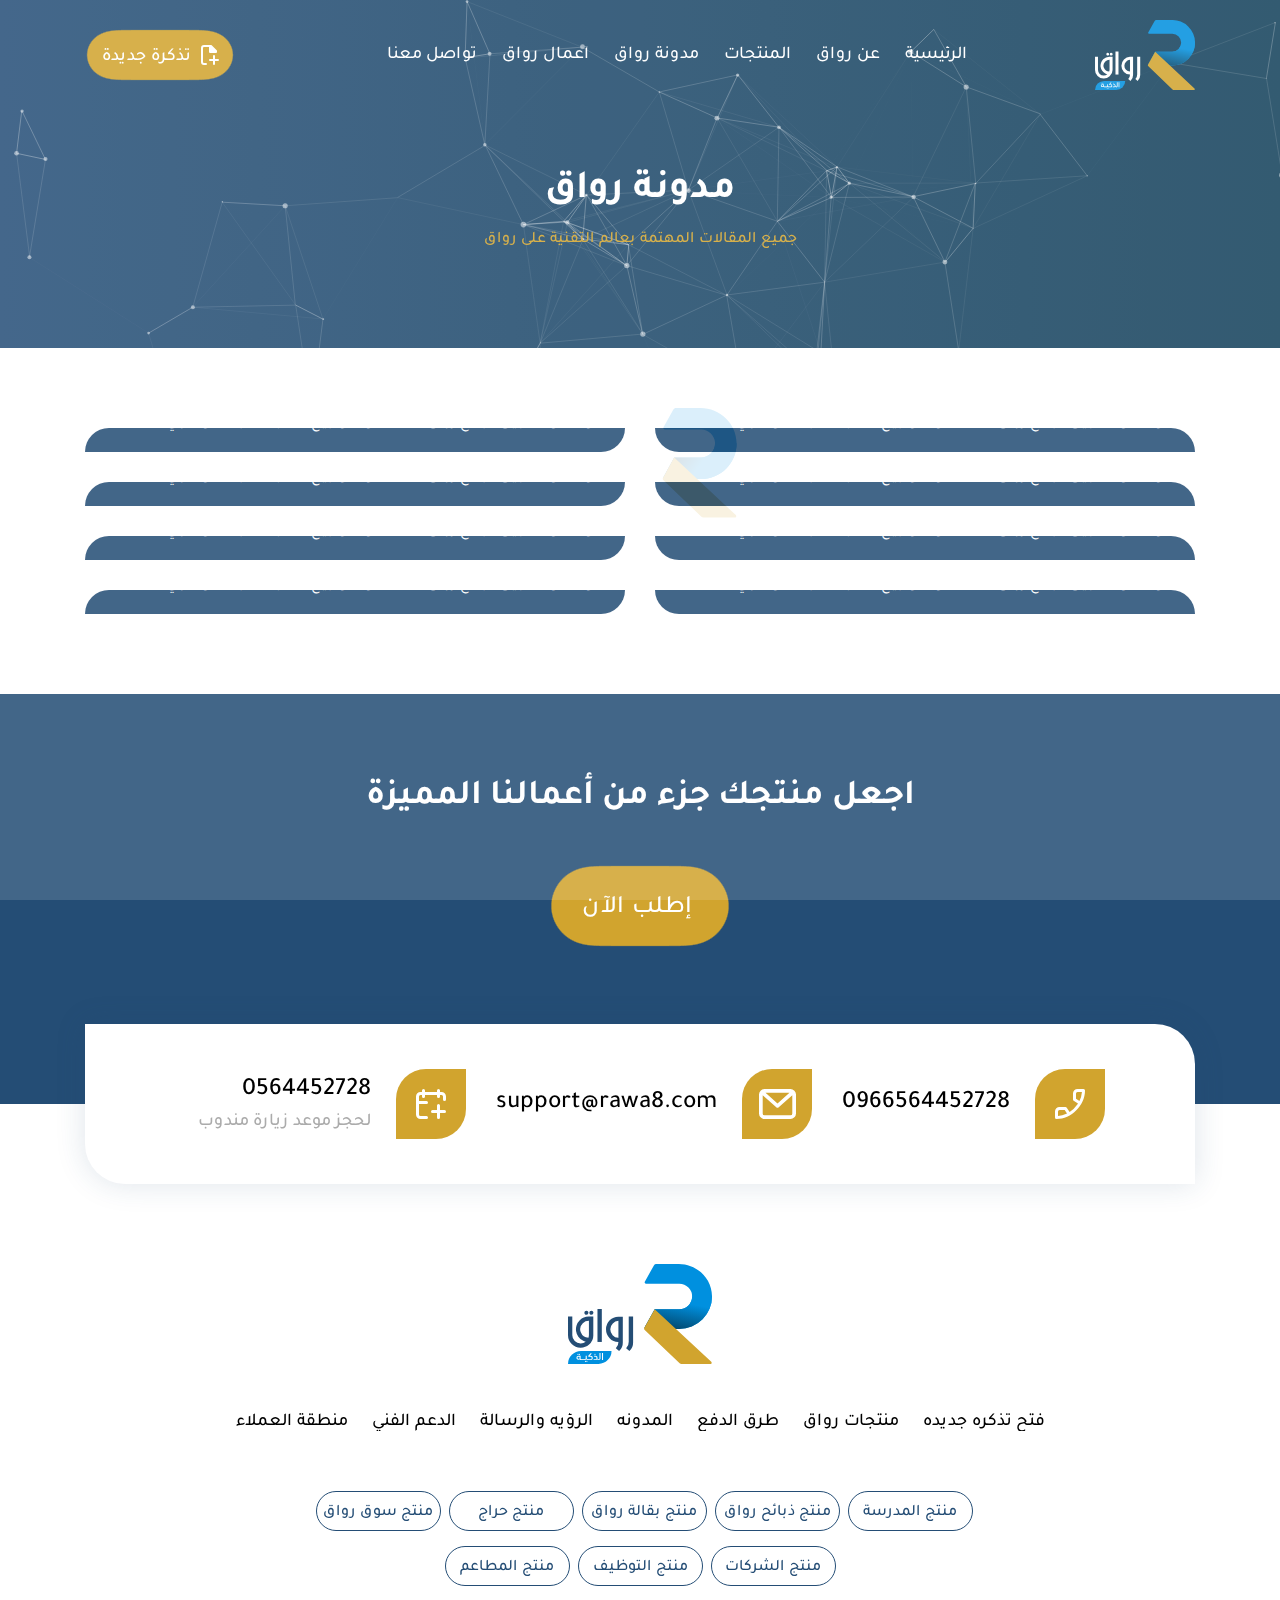
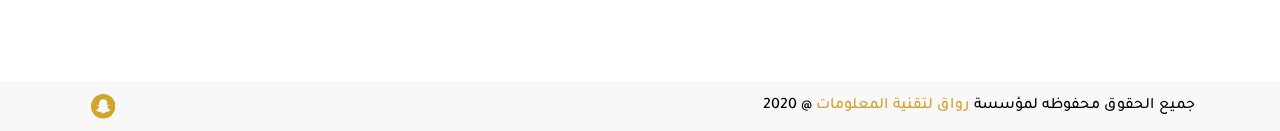
==== blog.html @ bf3056fe "Edit" ====
<!DOCTYPE html>
<html lang="en" dir="rtl">
  <head>
    <meta charset="UTF-8"/>
    <meta name="viewport" content="width=device-width, initial-scale=1.0"/>
    <meta http-equiv="X-UA-Compatible" content="ie=edge"/>
    <title>رواق لتقنية المعلومات</title>
    <link rel="icon" type="image/png" href="images/fav.png"/>
    <link rel="stylesheet" href="css/bootstrap4.min.css"/>
    <link rel="stylesheet" href="css/swiper.min.css"/>
    <link rel="stylesheet" href="css/aos.css"/>
    <link rel="stylesheet" href="css/fancybox.min.css"/>
    <link rel="stylesheet" href="css/blog.css"/>
  </head>
  <body>
    <!-- Contact-->
    <div class="contact-popup">
      <div class="area">
        <ul class="circles">
          <li></li>
          <li></li>
          <li></li>
          <li></li>
          <li></li>
          <li></li>
          <li></li>
          <li></li>
          <li></li>
          <li></li>
        </ul>
      </div>
      <div class="container">
        <div class="head">
          <h1>تواصل معنا<img class="close1" src="images/close.svg" alt=""/></h1>
          <p>لديك استفسار ؟ لا تتردد بمراسلتنا الأن للإجابة على كل إستفساراتك</p>
        </div>
        <div class="row">
          <div class="col-lg-6">
            <div class="img"><img class="img-fluid" src="images/contact-person.png" alt=""/></div>
          </div>
          <div class="col-lg-6">
            <form>
              <div class="field">
                <input type="text" placeholder="اسمك الكريم"/><img src="images/formico1.svg" alt=""/>
              </div>
              <div class="field">
                <input type="text" placeholder="البريد الإلكتروني"/><img src="images/formico2.svg" alt=""/>
              </div>
              <div class="field">
                <textarea placeholder="نص الرسالة"></textarea><img src="images/formico3.svg" alt=""/>
              </div>
              <button>ارسال</button>
            </form>
          </div>
          <div class="col-12">
            <!-- Footer Top-->
            <div class="contact-Min">
              <div class="container">
                <div class="content">
                  <div class="cont">
                    <div class="icon"><img class="svg" src="images/contact1.svg" alt=""/></div><a href="#!">0966564452728</a>
                  </div>
                  <div class="cont">
                    <div class="icon"><img class="svg" src="images/contact2.svg" alt=""/></div><a href="#!">support@rawa8.com</a>
                  </div>
                  <div class="cont">
                    <div class="icon"><img class="svg" src="images/contact3.svg" alt=""/></div><a href="#!"><span>0564452728</span><span>لحجز موعد زيارة مندوب</span></a>
                  </div>
                </div>
              </div>
            </div>
            <!-- Footer Top-->
          </div>
        </div>
      </div>
    </div>
    <!-- Contact-->
    <!-- About Pop Up-->
    <div class="about-popup">
      <div class="area">
        <ul class="circles">
          <li></li>
          <li></li>
          <li></li>
          <li></li>
          <li></li>
          <li></li>
          <li></li>
          <li></li>
          <li></li>
          <li></li>
        </ul>
      </div>
      <div class="container">
        <div class="head">
          <h1>عن رواق<img class="close1" src="images/close.svg" alt=""/></h1>
          <p>إننا الخيار الأمثل بكل ما نمتلمه من خبرات وما نقدمه من خدمات</p>
        </div>
        <div class="row">
          <div class="col-lg-5">
            <div class="pic"><img class="svg" src="images/eye.svg" alt=""/>
              <h2>رؤيتنا</h2>
            </div>
          </div>
          <div class="col-lg-6">
            <h2>ابتكار نظم برمجية مجربة</h2>
            <p>نعيش في وسطٍ انقلبت فيه الأدوار والمعايير بصورةٍ لافتةٍ ومُزعِجةٍ في الكثير من الأحيان، فأصبحنا نرى مشاهد مفاجئةٍ ضمن الأسرة، كأن نجد سيطرةً غير منطقيةً من الطفل على أبويه، حيث تحوَّل الطفل من مخلوقٍ بريءٍ يتوجَّب عليه استكشاف العالم والتطوَّر والسعي ضمن كنف أبويه وتحت رعايتهما ومسؤوليتهما</p>
          </div>
          <div class="col-lg-6">
            <h2>إرضاء عملاؤنا الكرام</h2>
            <p>نعيش في وسطٍ انقلبت فيه الأدوار والمعايير بصورةٍ لافتةٍ ومُزعِجةٍ في الكثير من الأحيان، فأصبحنا نرى مشاهد مفاجئةٍ ضمن الأسرة، كأن نجد سيطرةً غير منطقيةً من الطفل على أبويه، حيث تحوَّل الطفل من مخلوقٍ بريءٍ يتوجَّب عليه استكشاف العالم والتطوَّر والسعي ضمن كنف أبويه وتحت رعايتهما ومسؤوليتهما</p>
          </div>
          <div class="col-lg-5 sm-top">
            <div class="pic"><img class="svg" src="images/like.svg" alt=""/>
              <h2>هدفنا</h2>
            </div>
          </div>
          <div class="col-lg-5">
            <div class="pic"><img src="images/logo-white.svg" alt=""/>
              <h2>رؤيتنا</h2>
            </div>
          </div>
          <div class="col-lg-6">
            <h2>رواق في سطور</h2>
            <p>نعيش في وسطٍ انقلبت فيه الأدوار والمعايير بصورةٍ لافتةٍ ومُزعِجةٍ في الكثير من الأحيان، فأصبحنا نرى مشاهد مفاجئةٍ ضمن الأسرة، كأن نجد سيطرةً غير منطقيةً من الطفل على أبويه، حيث تحوَّل الطفل من مخلوقٍ بريءٍ يتوجَّب عليه استكشاف العالم والتطوَّر والسعي ضمن كنف أبويه وتحت رعايتهما ومسؤوليتهما</p>
          </div>
        </div>
        <div class="numbers">
          <div class="row">
            <div class="col-lg-4"><span class="timer" data-from="0" data-to="20">20</span>
              <p>عميل وثقوا بنا</p>
            </div>
            <div class="col-lg-4"><span class="timer" data-from="0" data-to="250">250</span>
              <p>مشروع تم انجازه</p>
            </div>
            <div class="col-lg-4"><span class="timer" data-from="0" data-to="150">150</span>
              <p>منتج جاهز ومجرب</p>
            </div>
          </div>
        </div>
      </div>
    </div>
    <!-- About Pop Up-->
    <!-- Products-->
    <div class="products-popup">
      <div class="area">
        <ul class="circles">
          <li></li>
          <li></li>
          <li></li>
          <li></li>
          <li></li>
          <li></li>
          <li></li>
          <li></li>
          <li></li>
          <li></li>
        </ul>
      </div>
      <div class="container">
        <div class="head">
          <h1>المنتجات<img class="close1" src="images/close.svg" alt=""/>
            <div class="searchBox">
              <input class="searchInput" type="text" name="" placeholder="ابحث عن منتج..."/>
              <button class="searchButton"><img class="search-pop-triger" src="images/search.svg" alt=""/></button>
            </div>
          </h1>
          <p>لدى رواق باقة من أفضل التطبيقات الجاهزة والمجربة التي توفر عليك عناء بناء مشروعك من البداية</p>
        </div>
        <div class="top">
          <div class="right">
            <h2>هل تريد تنفيذ موقع أو تطبيق على كيفك ؟</h2>
            <p>تملك رواق أفضل الكوادر المهنية في مجال تصميم المواقع والتطبيقات مواكبين لكل التطويرات العالمية لإخراج منتججات تروق لكم</p>
          </div>
          <div class="left"><a href="#!">أطلب الأن</a></div>
        </div>
        <!--Start offers-->
        <section class="offers-section">
          <div class="row">
            <div class="col-lg-6">
              <div class="slidaya"><a class="offer-box" href="#">
                  <div class="icon-box"><img class="svg img-fluid" src="images/logo-mini.svg" alt=""/></div>
                  <h3>منتج ذبائح رواق</h3></a>
                <div class="pro-slide">
                  <div class="pic"><img class="img-fluid" src="images/pro-slide.jpg" alt=""/>
                    <div class="label"><img src="images/pdf.svg" alt=""/></div>
                  </div>
                  <h2>منتج ذبائح رواق</h2>
                  <p>مؤسسة رواق تقدم لك تطبيق ذبائح جاهز ومجرب من خلاله كصاحب محل للحوم او الذبائح تزود مبيعاتك</p>
                  <div class="actions"><a href="https://api.whatsapp.com/send?phone=+966564452728" target="_blank">أطلبه الأن</a><a href="product-details.html">تفاصيل</a></div>
                </div>
              </div>
              <div class="slidaya"><a class="offer-box" href="#">
                  <div class="icon-box"><img class="svg img-fluid" src="images/logo-mini.svg" alt=""/></div>
                  <h3>منتج حراج رواق المتقدم</h3></a>
                <div class="pro-slide">
                  <div class="pic"><img class="img-fluid" src="images/pro-slide.jpg" alt=""/>
                    <div class="label"><img src="images/pdf.svg" alt=""/></div>
                  </div>
                  <h2>منتج ذبائح رواق</h2>
                  <p>مؤسسة رواق تقدم لك تطبيق ذبائح جاهز ومجرب من خلاله كصاحب محل للحوم او الذبائح تزود مبيعاتك</p>
                  <div class="actions"><a href="https://api.whatsapp.com/send?phone=+966564452728" target="_blank">أطلبه الأن</a><a href="product-details.html">تفاصيل</a></div>
                </div>
              </div>
              <div class="slidaya"><a class="offer-box" href="#">
                  <div class="icon-box"><img class="svg img-fluid" src="images/logo-mini.svg" alt=""/></div>
                  <h3>منتج سوق رواق</h3></a>
                <div class="pro-slide">
                  <div class="pic"><img class="img-fluid" src="images/pro-slide.jpg" alt=""/>
                    <div class="label"><img src="images/pdf.svg" alt=""/></div>
                  </div>
                  <h2>منتج ذبائح رواق</h2>
                  <p>مؤسسة رواق تقدم لك تطبيق ذبائح جاهز ومجرب من خلاله كصاحب محل للحوم او الذبائح تزود مبيعاتك</p>
                  <div class="actions"><a href="https://api.whatsapp.com/send?phone=+966564452728" target="_blank">أطلبه الأن</a><a href="product-details.html">تفاصيل</a></div>
                </div>
              </div>
              <div class="slidaya"><a class="offer-box" href="#">
                  <div class="icon-box"><img class="svg img-fluid" src="images/logo-mini.svg" alt=""/></div>
                  <h3>منتج التجميل والصالونات</h3></a>
                <div class="pro-slide">
                  <div class="pic"><img class="img-fluid" src="images/pro-slide.jpg" alt=""/>
                    <div class="label"><img src="images/pdf.svg" alt=""/></div>
                  </div>
                  <h2>منتج ذبائح رواق</h2>
                  <p>مؤسسة رواق تقدم لك تطبيق ذبائح جاهز ومجرب من خلاله كصاحب محل للحوم او الذبائح تزود مبيعاتك</p>
                  <div class="actions"><a href="https://api.whatsapp.com/send?phone=+966564452728" target="_blank">أطلبه الأن</a><a href="product-details.html">تفاصيل</a></div>
                </div>
              </div>
            </div>
            <div class="col-lg-6">
              <div class="slidaya"><a class="offer-box" href="#">
                  <div class="icon-box"><img class="svg img-fluid" src="images/logo-mini.svg" alt=""/></div>
                  <h3>منتج ذبائح رواق</h3></a>
                <div class="pro-slide">
                  <div class="pic"><img class="img-fluid" src="images/pro-slide.jpg" alt=""/>
                    <div class="label"><img src="images/pdf.svg" alt=""/></div>
                  </div>
                  <h2>منتج ذبائح رواق</h2>
                  <p>مؤسسة رواق تقدم لك تطبيق ذبائح جاهز ومجرب من خلاله كصاحب محل للحوم او الذبائح تزود مبيعاتك</p>
                  <div class="actions"><a href="https://api.whatsapp.com/send?phone=+966564452728" target="_blank">أطلبه الأن</a><a href="product-details.html">تفاصيل</a></div>
                </div>
              </div>
              <div class="slidaya"><a class="offer-box" href="#">
                  <div class="icon-box"><img class="svg img-fluid" src="images/logo-mini.svg" alt=""/></div>
                  <h3>منتج المطاعم والكافيهات</h3></a>
                <div class="pro-slide">
                  <div class="pic"><img class="img-fluid" src="images/pro-slide.jpg" alt=""/>
                    <div class="label"><img src="images/pdf.svg" alt=""/></div>
                  </div>
                  <h2>منتج ذبائح رواق</h2>
                  <p>مؤسسة رواق تقدم لك تطبيق ذبائح جاهز ومجرب من خلاله كصاحب محل للحوم او الذبائح تزود مبيعاتك</p>
                  <div class="actions"><a href="https://api.whatsapp.com/send?phone=+966564452728" target="_blank">أطلبه الأن</a><a href="product-details.html">تفاصيل</a></div>
                </div>
              </div>
              <div class="slidaya"><a class="offer-box" href="#">
                  <div class="icon-box"><img class="svg img-fluid" src="images/logo-mini.svg" alt=""/></div>
                  <h3>منتج الشركات والمؤسسات</h3></a>
                <div class="pro-slide">
                  <div class="pic"><img class="img-fluid" src="images/pro-slide.jpg" alt=""/>
                    <div class="label"><img src="images/pdf.svg" alt=""/></div>
                  </div>
                  <h2>منتج ذبائح رواق</h2>
                  <p>مؤسسة رواق تقدم لك تطبيق ذبائح جاهز ومجرب من خلاله كصاحب محل للحوم او الذبائح تزود مبيعاتك</p>
                  <div class="actions"><a href="https://api.whatsapp.com/send?phone=+966564452728" target="_blank">أطلبه الأن</a><a href="product-details.html">تفاصيل</a></div>
                </div>
              </div>
              <div class="slidaya"><a class="offer-box" href="#">
                  <div class="icon-box"><img class="svg img-fluid" src="images/logo-mini.svg" alt=""/></div>
                  <h3>منتج التوصيل والطلبات</h3></a>
                <div class="pro-slide">
                  <div class="pic"><img class="img-fluid" src="images/pro-slide.jpg" alt=""/>
                    <div class="label"><img src="images/pdf.svg" alt=""/></div>
                  </div>
                  <h2>منتج ذبائح رواق</h2>
                  <p>مؤسسة رواق تقدم لك تطبيق ذبائح جاهز ومجرب من خلاله كصاحب محل للحوم او الذبائح تزود مبيعاتك</p>
                  <div class="actions"><a href="https://api.whatsapp.com/send?phone=+966564452728" target="_blank">أطلبه الأن</a><a href="product-details.html">تفاصيل</a></div>
                </div>
              </div>
            </div>
          </div>
        </section>
        <!--End offers-->
      </div>
    </div>
    <!-- Products-->
    <!-- Loader-->
    <div class="loader"><img class="img-fluid" src="images/loader.svg" alt=""/></div>
    <!-- Mob Nav-->
    <div class="navover"></div>
    <div class="sideNav"><img class="img-fluid" src="images/about-sh.svg" alt=""/>
      <div class="options">
        <div class="close1"><img src="images/close.png" alt=""/></div>
      </div>
      <ul class="res">
        <li><a href="index.html">الرئيسية</a></li>
        <li><a class="pop" href="about.html" data-target="about-popup">عن رواق</a></li>
        <li><a class="pop" href="products.html" data-target="products-popup">المنتجات</a></li>
        <li><a href="blog.html">مدونة رواق</a></li>
        <li><a href="our-work.html">أعمال رواق</a></li>
        <li><a class="pop" href="contact.html" data-target="contact-popup">تواصل معنا</a></li>
      </ul>
    </div>
    <!-- Mob Nav-->
    <!-- Header-->
    <!-- Header-->
    <header>
      <div id="particles-js"></div>
      <div class="container">
        <div class="content">
          <div class="TopNav">
            <div class="container">
              <div class="content"><a class="logo" href="index.html"><img class="svg img-fluid" src="images/logo.svg" alt=""/></a>
                <ul class="res links">
                  <li><a href="index.html">الرئيسية</a></li>
                  <li><a class="pop" href="about.html" data-target="about-popup">عن رواق</a></li>
                  <li><a class="pop" href="products.html" data-target="products-popup">المنتجات</a></li>
                  <li><a href="blog.html">مدونة رواق</a></li>
                  <li><a href="our-work.html">أعمال رواق</a></li>
                  <li><a class="pop" href="contact.html" data-target="contact-popup">تواصل معنا</a></li>
                </ul><a class="teckit" href="#!"><img class="svg" src="images/teck.svg" alt=""/><span>تذكرة جديدة</span></a>
                <div class="menuTriger"><img src="images/menu.png" alt=""/></div>
              </div>
            </div>
          </div>
          <div class="head">
            <h1>مدونة رواق</h1>
            <p>جميع المقالات المهتمة بعالم التقنية على رواق       </p>
          </div>
        </div>
      </div>
    </header>
    <!-- Header--><svg style="visibility: hidden; position: absolute;" width="0" height="0" xmlns="http://www.w3.org/2000/svg" version="1.1">
<defs>
<filter id="goo"><feGaussianBlur in="SourceGraphic" stdDeviation="10" result="blur" />    
<feColorMatrix in="blur" mode="matrix" values="1 0 0 0 0  0 1 0 0 0  0 0 1 0 0  0 0 0 19 -9" result="goo" />
<feComposite in="SourceGraphic" in2="goo" operator="atop"/>
</filter>
</defs>
</svg>
    <!-- Blog Posts-->
    <div class="blog-posts">
      <div class="container">
        <div class="row">
          <div class="col-lg-6" data-aos="zoom-out">
            <div class="post">
              <div class="over1"></div><img class="img-fluid" src="images/post2.jpg" alt=""/><a class="share" href="#!"><img src="images/share.svg" alt=""/></a>
              <div class="overlay">
                <h2>تعرف على الوسائل التكنولوجية الحديثة</h2><span><img src="images/clock.svg" alt=""/><span>15/9/2020</span></span>
                <p>من خلال تطبيق ذبائح رواق ستتمكن من بيع منتجاتك بشكل قوي...</p><a href="post-details.html">شاهد المزيد</a>
              </div>
            </div>
          </div>
          <div class="col-lg-6" data-aos="zoom-out" data-aos-delay="300">
            <div class="post">
              <div class="over1"></div><img class="img-fluid" src="images/post1.jpg" alt=""/><a class="share" href="#!"><img src="images/share.svg" alt=""/></a>
              <div class="overlay">
                <h2>تعرف على الوسائل التكنولوجية الحديثة</h2><span><img src="images/clock.svg" alt=""/><span>15/9/2020</span></span>
                <p>من خلال تطبيق ذبائح رواق ستتمكن من بيع منتجاتك بشكل قوي...</p><a href="post-details.html">شاهد المزيد</a>
              </div>
            </div>
          </div>
          <div class="col-lg-6" data-aos="zoom-out">
            <div class="post">
              <div class="over1"></div><img class="img-fluid" src="images/post2.jpg" alt=""/><a class="share" href="#!"><img src="images/share.svg" alt=""/></a>
              <div class="overlay">
                <h2>تعرف على الوسائل التكنولوجية الحديثة</h2><span><img src="images/clock.svg" alt=""/><span>15/9/2020</span></span>
                <p>من خلال تطبيق ذبائح رواق ستتمكن من بيع منتجاتك بشكل قوي...</p><a href="post-details.html">شاهد المزيد</a>
              </div>
            </div>
          </div>
          <div class="col-lg-6" data-aos="zoom-out" data-aos-delay="300">
            <div class="post">
              <div class="over1"></div><img class="img-fluid" src="images/post1.jpg" alt=""/><a class="share" href="#!"><img src="images/share.svg" alt=""/></a>
              <div class="overlay">
                <h2>تعرف على الوسائل التكنولوجية الحديثة</h2><span><img src="images/clock.svg" alt=""/><span>15/9/2020</span></span>
                <p>من خلال تطبيق ذبائح رواق ستتمكن من بيع منتجاتك بشكل قوي...</p><a href="post-details.html">شاهد المزيد</a>
              </div>
            </div>
          </div>
          <div class="col-lg-6" data-aos="zoom-out">
            <div class="post">
              <div class="over1"></div><img class="img-fluid" src="images/post2.jpg" alt=""/><a class="share" href="#!"><img src="images/share.svg" alt=""/></a>
              <div class="overlay">
                <h2>تعرف على الوسائل التكنولوجية الحديثة</h2><span><img src="images/clock.svg" alt=""/><span>15/9/2020</span></span>
                <p>من خلال تطبيق ذبائح رواق ستتمكن من بيع منتجاتك بشكل قوي...</p><a href="post-details.html">شاهد المزيد</a>
              </div>
            </div>
          </div>
          <div class="col-lg-6" data-aos="zoom-out" data-aos-delay="300">
            <div class="post">
              <div class="over1"></div><img class="img-fluid" src="images/post1.jpg" alt=""/><a class="share" href="#!"><img src="images/share.svg" alt=""/></a>
              <div class="overlay">
                <h2>تعرف على الوسائل التكنولوجية الحديثة</h2><span><img src="images/clock.svg" alt=""/><span>15/9/2020</span></span>
                <p>من خلال تطبيق ذبائح رواق ستتمكن من بيع منتجاتك بشكل قوي...</p><a href="post-details.html">شاهد المزيد</a>
              </div>
            </div>
          </div>
          <div class="col-lg-6" data-aos="zoom-out">
            <div class="post">
              <div class="over1"></div><img class="img-fluid" src="images/post2.jpg" alt=""/><a class="share" href="#!"><img src="images/share.svg" alt=""/></a>
              <div class="overlay">
                <h2>تعرف على الوسائل التكنولوجية الحديثة</h2><span><img src="images/clock.svg" alt=""/><span>15/9/2020</span></span>
                <p>من خلال تطبيق ذبائح رواق ستتمكن من بيع منتجاتك بشكل قوي...</p><a href="post-details.html">شاهد المزيد</a>
              </div>
            </div>
          </div>
          <div class="col-lg-6" data-aos="zoom-out" data-aos-delay="300">
            <div class="post">
              <div class="over1"></div><img class="img-fluid" src="images/post1.jpg" alt=""/><a class="share" href="#!"><img src="images/share.svg" alt=""/></a>
              <div class="overlay">
                <h2>تعرف على الوسائل التكنولوجية الحديثة</h2><span><img src="images/clock.svg" alt=""/><span>15/9/2020</span></span>
                <p>من خلال تطبيق ذبائح رواق ستتمكن من بيع منتجاتك بشكل قوي...</p><a href="post-details.html">شاهد المزيد</a>
              </div>
            </div>
          </div>
        </div>
      </div>
    </div>
    <!-- Blog Posts-->
    <!-- Order Section-->
    <div class="order-section">
      <div class="area">
        <ul class="circles">
          <li></li>
          <li></li>
          <li></li>
          <li></li>
          <li></li>
          <li></li>
          <li></li>
          <li></li>
          <li></li>
          <li></li>
        </ul>
      </div>
      <div class="container">
        <h2>اجعل منتجك جزء من أعمالنا المميزة</h2><a href="#!"><img src="images/cart.svg" alt=""/><span>إطلب الآن</span></a>
      </div>
    </div>
    <!-- Order Section-->
    <!-- Footer Top-->
    <div class="contact-Min">
      <div class="container">
        <div class="content">
          <div class="cont">
            <div class="icon"><img class="svg" src="images/contact1.svg" alt=""/></div><a href="#!">0966564452728</a>
          </div>
          <div class="cont">
            <div class="icon"><img class="svg" src="images/contact2.svg" alt=""/></div><a href="#!">support@rawa8.com</a>
          </div>
          <div class="cont">
            <div class="icon"><img class="svg" src="images/contact3.svg" alt=""/></div><a href="#!"><span>0564452728</span><span>لحجز موعد زيارة مندوب</span></a>
          </div>
        </div>
      </div>
    </div>
    <!-- Footer Top-->
    <footer>
      <div class="container">
        <div class="logo"><img class="img-fluid" src="images/logo-footer.svg" alt=""/></div>
        <ul class="res links">
          <li><a href="#!">فتح تذكره جديده</a></li>
          <li><a href="#!">منتجات رواق</a></li>
          <li><a href="#!">طرق الدفع</a></li>
          <li><a href="#!">المدونه</a></li>
          <li><a href="#!">الرؤيه والرسالة</a></li>
          <li><a href="#!">الدعم الفني</a></li>
          <li><a href="#!">منطقة العملاء</a></li>
        </ul>
        <div class="btns"><a href="#!">منتج المدرسة</a><a href="#!">منتج ذبائح رواق</a><a href="#!">منتج بقالة رواق</a><a href="#!">منتج حراج</a><a href="#!">منتج سوق رواق</a><a href="#!">منتج الشركات</a><a href="#!">منتج التوظيف</a><a href="#!">منتج المطاعم</a></div>
      </div>
      <div class="end">
        <div class="container">
          <div class="content">
            <p>
              جميع الحقوق محفوظه لمؤسسة
              <span>رواق لتقنية المعلومات</span>
              @ 2020
            </p>
            <div class="socials"><a href="#!"><img class="svg" src="images/soc1.svg" alt=""/></a><a href="#!"><img class="svg" src="images/soc2.svg" alt=""/></a><a href="#!"><img class="svg" src="images/soc3.svg" alt=""/></a><a href="#!"><img class="svg" src="images/soc4.svg" alt=""/></a></div>
          </div>
        </div>
      </div>
    </footer>
    <!-- Whats--><a class="whats" href="https://api.whatsapp.com/send?phone=+966564452728" target="_blank"><img src="images/whats.svg" alt=""/></a>
    <!-- Live--><a class="live" href="#!"><img src="images/live.svg" alt=""/>
      <div class="live-bg"><img src="images/live-bg.svg" alt=""/></div></a>
    <script src="js/jquery.min.js"></script>
    <script src="js/bootstrap.min.js"></script>
    <script src="js/swiper.min.js"></script>
    <script src="js/particles.min.js"></script>
    <script src="js/aos.js"></script>
    <script src="js/fancybox.min.js"></script>
    <script src="js/nicescroll.js"></script>
    <script src="js/main.js"></script>
    <script src="http://localhost:35729/livereload.js"></script>
  </body>
</html>
---- css/blog.css ----
html {
  scrollbar-width: thin;
  scrollbar-color: #12405a #d1a42e;
}

html::-webkit-scrollbar {
  width: 8px;
}

html::-webkit-scrollbar-track {
  background-color: #d1a42e;
}

html::-webkit-scrollbar-thumb {
  background-color: #12405a;
}

@media (max-width: 767px) {
  html {
    overflow-x: hidden;
  }
}

#ascrail2000 {
  display: none !important;
}

body {
  font-family: "reg", sans-serif;
  overflow: initial !important;
  direction: rtl;
  text-align: right;
}

@media (max-width: 767px) {
  body {
    overflow-x: hidden !important;
  }
}

html[dir="ltr"] body {
  direction: ltr;
  text-align: left;
}

* {
  font-family: inherit;
}

input,
a,
button {
  font-family: "reg", sans-serif;
}

input:focus,
a:focus,
button:focus {
  outline: none;
  text-decoration: none;
}

input:hover,
a:hover,
button:hover {
  text-decoration: none;
}

button {
  cursor: pointer;
}

button:focus, button:active {
  outline: none;
  -webkit-box-shadow: none;
          box-shadow: none;
}

ul.res {
  padding: 0;
  margin: 0;
  list-style: none;
}

@font-face {
  font-family: "light";
  src: url("../fonts/Tajawal-Light.ttf") format("ttf"), url("../fonts/Tajawal-Light.woff") format("woff"), url("../fonts/Tajawal-Light.woff2") format("woff2"), url("../fonts/Tajawal-Light.eot") format("eot");
}

@font-face {
  font-family: "reg";
  src: url("../fonts/Tajawal-Regular.ttf") format("ttf"), url("../fonts/Tajawal-Regular.woff") format("woff"), url("../fonts/Tajawal-Regular.woff2") format("woff2"), url("../fonts/Tajawal-Regular.eot") format("eot");
}

@font-face {
  font-family: "med";
  src: url("../fonts/Tajawal-Medium.ttf") format("ttf"), url("../fonts/Tajawal-Medium.woff") format("woff"), url("../fonts/Tajawal-Medium.woff2") format("woff2"), url("../fonts/Tajawal-Medium.eot") format("eot");
}

@font-face {
  font-family: "bold";
  src: url("../fonts/Tajawal-Bold.ttf") format("ttf"), url("../fonts/Tajawal-Bold.woff") format("woff"), url("../fonts/Tajawal-Bold.woff2") format("woff2"), url("../fonts/Tajawal-Bold.eot") format("eot");
}

.Flex, .about-popup .row .col-lg-5 .pic, .products-popup .top a, .products-popup .offers-section .pro-slide .pic .label, .products-popup .offers-section .pro-slide .actions, .products-popup .offers-section .pro-slide .actions a, .contact-popup .row .col-lg-6 form button, .loader, .sideNav, header .TopNav .teckit, .blog-posts .post .share, .blog-posts .post .overlay a, .order-section a, .contact-Min .cont .icon, footer .links, footer .btns, footer .btns a, .whats,
.live {
  display: -webkit-box;
  display: -ms-flexbox;
  display: flex;
  -webkit-box-align: center;
      -ms-flex-align: center;
          align-items: center;
  -webkit-box-pack: center;
      -ms-flex-pack: center;
          justify-content: center;
}

.hover, .products-popup .top a, .products-popup .offers-section .pro-slide .actions a, .contact-popup .row .col-lg-6 form button, header .TopNav .teckit, .blog-posts .post .overlay a, .order-section a {
  position: relative;
  -webkit-filter: url("#goo");
          filter: url("#goo");
}

.hover:after, .products-popup .top a:after, .products-popup .offers-section .pro-slide .actions a:after, .contact-popup .row .col-lg-6 form button:after, header .TopNav .teckit:after, .blog-posts .post .overlay a:after, .order-section a:after, .hover:before, .products-popup .top a:before, .products-popup .offers-section .pro-slide .actions a:before, .contact-popup .row .col-lg-6 form button:before, header .TopNav .teckit:before, .blog-posts .post .overlay a:before, .order-section a:before {
  width: 50px;
  height: 50px;
  position: absolute;
  content: "";
  display: inline-block;
  background: #d1a42e;
  border-radius: 50%;
  -webkit-transition: -webkit-transform 0.5s ease;
  transition: -webkit-transform 0.5s ease;
  transition: transform 0.5s ease;
  transition: transform 0.5s ease, -webkit-transform 0.5s ease;
  -webkit-transform: scale(0);
          transform: scale(0);
  z-index: -1;
}

.hover:before, .products-popup .top a:before, .products-popup .offers-section .pro-slide .actions a:before, .contact-popup .row .col-lg-6 form button:before, header .TopNav .teckit:before, .blog-posts .post .overlay a:before, .order-section a:before {
  top: -25%;
  left: 20%;
}

.hover:after, .products-popup .top a:after, .products-popup .offers-section .pro-slide .actions a:after, .contact-popup .row .col-lg-6 form button:after, header .TopNav .teckit:after, .blog-posts .post .overlay a:after, .order-section a:after {
  bottom: -25%;
  right: 20%;
}

.hover:hover:after, .products-popup .top a:hover:after, .products-popup .offers-section .pro-slide .actions a:hover:after, .contact-popup .row .col-lg-6 form button:hover:after, header .TopNav .teckit:hover:after, .blog-posts .post .overlay a:hover:after, .order-section a:hover:after, .hover:hover:before, .products-popup .top a:hover:before, .products-popup .offers-section .pro-slide .actions a:hover:before, .contact-popup .row .col-lg-6 form button:hover:before, header .TopNav .teckit:hover:before, .blog-posts .post .overlay a:hover:before, .order-section a:hover:before {
  -webkit-transform: none;
          transform: none;
}

.after, .about-popup .row .col-lg-6 h2 {
  position: relative;
}

.after:after, .about-popup .row .col-lg-6 h2:after {
  content: "";
  display: block;
  width: 38px;
  height: 3px;
  background-color: #d1a42e;
  border-radius: 4px;
  margin-top: 17px;
  margin-bottom: 38px;
}

@media (max-width: 991px) {
  .after:after, .about-popup .row .col-lg-6 h2:after {
    margin-right: auto;
    margin-left: auto;
  }
}

@-webkit-keyframes flash {
  0% {
    opacity: 1;
  }
  10% {
    opacity: 0.5;
  }
  30% {
    opacity: 1;
  }
  100% {
    opacity: 1;
  }
}

@keyframes flash {
  0% {
    opacity: 1;
  }
  10% {
    opacity: 0.5;
  }
  30% {
    opacity: 1;
  }
  100% {
    opacity: 1;
  }
}

@-webkit-keyframes flash2 {
  0% {
    opacity: 0.8;
  }
  100% {
    opacity: 1;
  }
}

@keyframes flash2 {
  0% {
    opacity: 0.8;
  }
  100% {
    opacity: 1;
  }
}

@-webkit-keyframes hang {
  0% {
    -webkit-transform: translateY(0) translateZ(0);
            transform: translateY(0) translateZ(0);
  }
  25% {
    -webkit-transform: translateY(-3px) translateZ(0);
            transform: translateY(-3px) translateZ(0);
  }
  50% {
    -webkit-transform: translateY(0) translateZ(0);
            transform: translateY(0) translateZ(0);
  }
  75% {
    -webkit-transform: translateY(3px) translateZ(0);
            transform: translateY(3px) translateZ(0);
  }
  100% {
    -webkit-transform: translateY(0) translateZ(0);
            transform: translateY(0) translateZ(0);
  }
}

@keyframes hang {
  0% {
    -webkit-transform: translateY(0) translateZ(0);
            transform: translateY(0) translateZ(0);
  }
  25% {
    -webkit-transform: translateY(-3px) translateZ(0);
            transform: translateY(-3px) translateZ(0);
  }
  50% {
    -webkit-transform: translateY(0) translateZ(0);
            transform: translateY(0) translateZ(0);
  }
  75% {
    -webkit-transform: translateY(3px) translateZ(0);
            transform: translateY(3px) translateZ(0);
  }
  100% {
    -webkit-transform: translateY(0) translateZ(0);
            transform: translateY(0) translateZ(0);
  }
}

@-webkit-keyframes ani2 {
  from {
    -webkit-mask-position: 100% 0;
    mask-position: 100% 0;
  }
  to {
    -webkit-mask-position: 0 0;
    mask-position: 0 0;
  }
}

@keyframes ani2 {
  from {
    -webkit-mask-position: 100% 0;
    mask-position: 100% 0;
  }
  to {
    -webkit-mask-position: 0 0;
    mask-position: 0 0;
  }
}

@-webkit-keyframes ani {
  from {
    -webkit-mask-position: 0 0;
    mask-position: 0 0;
  }
  to {
    -webkit-mask-position: 100% 0;
    mask-position: 100% 0;
  }
}

@keyframes ani {
  from {
    -webkit-mask-position: 0 0;
    mask-position: 0 0;
  }
  to {
    -webkit-mask-position: 100% 0;
    mask-position: 100% 0;
  }
}

@-webkit-keyframes anim {
  from {
    -webkit-transform: scale(0);
            transform: scale(0);
  }
  to {
    -webkit-transform: scale(1);
            transform: scale(1);
  }
}

@keyframes anim {
  from {
    -webkit-transform: scale(0);
            transform: scale(0);
  }
  to {
    -webkit-transform: scale(1);
            transform: scale(1);
  }
}

@-webkit-keyframes animate {
  0% {
    -webkit-transform: translateY(0) rotate(0deg);
            transform: translateY(0) rotate(0deg);
    opacity: 1;
    border-radius: 0;
  }
  100% {
    -webkit-transform: translateY(-1000px) rotate(720deg);
            transform: translateY(-1000px) rotate(720deg);
    opacity: 0;
    border-radius: 50%;
  }
}

@keyframes animate {
  0% {
    -webkit-transform: translateY(0) rotate(0deg);
            transform: translateY(0) rotate(0deg);
    opacity: 1;
    border-radius: 0;
  }
  100% {
    -webkit-transform: translateY(-1000px) rotate(720deg);
            transform: translateY(-1000px) rotate(720deg);
    opacity: 0;
    border-radius: 50%;
  }
}

@-webkit-keyframes float {
  0% {
    -webkit-filter: drop-shadow(0 5px 15px rgba(0, 0, 0, 0.6));
            filter: drop-shadow(0 5px 15px rgba(0, 0, 0, 0.6));
    -webkit-transform: translatey(0px);
            transform: translatey(0px);
  }
  50% {
    -webkit-filter: drop-shadow(0 25px 15px rgba(0, 0, 0, 0.2));
            filter: drop-shadow(0 25px 15px rgba(0, 0, 0, 0.2));
    -webkit-transform: translatey(-20px);
            transform: translatey(-20px);
  }
  100% {
    -webkit-filter: drop-shadow(0 5px 15px rgba(0, 0, 0, 0.6));
            filter: drop-shadow(0 5px 15px rgba(0, 0, 0, 0.6));
    -webkit-transform: translatey(0px);
            transform: translatey(0px);
  }
}

@keyframes float {
  0% {
    -webkit-filter: drop-shadow(0 5px 15px rgba(0, 0, 0, 0.6));
            filter: drop-shadow(0 5px 15px rgba(0, 0, 0, 0.6));
    -webkit-transform: translatey(0px);
            transform: translatey(0px);
  }
  50% {
    -webkit-filter: drop-shadow(0 25px 15px rgba(0, 0, 0, 0.2));
            filter: drop-shadow(0 25px 15px rgba(0, 0, 0, 0.2));
    -webkit-transform: translatey(-20px);
            transform: translatey(-20px);
  }
  100% {
    -webkit-filter: drop-shadow(0 5px 15px rgba(0, 0, 0, 0.6));
            filter: drop-shadow(0 5px 15px rgba(0, 0, 0, 0.6));
    -webkit-transform: translatey(0px);
            transform: translatey(0px);
  }
}

.about-popup {
  background-color: #13405b;
  position: fixed;
  top: 0;
  left: 0;
  width: 100%;
  height: 100%;
  z-index: 99999;
  padding: 80px 0 105px;
  overflow-y: auto;
  opacity: 0;
  visibility: hidden;
  -webkit-transition: 0.5s;
  transition: 0.5s;
  scrollbar-width: thin !important;
  scrollbar-color: #12405a #d1a42e !important;
}

.about-popup::-webkit-scrollbar {
  width: 0px !important;
}

.about-popup::-webkit-scrollbar-track {
  background-color: #d1a42e !important;
}

.about-popup::-webkit-scrollbar-thumb {
  background-color: #12405a !important;
}

.about-popup.open {
  visibility: visible;
  opacity: 1;
}

.about-popup.open .col-lg-5,
.about-popup.open .col-lg-6 {
  -webkit-filter: none !important;
          filter: none !important;
  -webkit-transform: none !important;
          transform: none !important;
  opacity: 1 !important;
  -webkit-transition: 1s 0.3s;
  transition: 1s 0.3s;
}

.about-popup .head {
  text-align: center;
}

.about-popup .head h1 {
  font-size: 40px;
  color: #fff;
  margin-bottom: 13px;
  font-family: bold;
  position: relative;
}

@media (max-width: 991px) {
  .about-popup .head h1 {
    display: -webkit-box;
    display: -ms-flexbox;
    display: flex;
    -webkit-box-orient: vertical;
    -webkit-box-direction: reverse;
        -ms-flex-direction: column-reverse;
            flex-direction: column-reverse;
  }
}

.about-popup .head h1 img {
  position: absolute;
  top: 0;
  right: 0;
  cursor: pointer;
  -webkit-transition: 0.5s;
  transition: 0.5s;
}

@media (max-width: 991px) {
  .about-popup .head h1 img {
    position: unset;
    display: block;
    margin: auto;
    margin-bottom: 20px;
  }
}

.about-popup .head h1 img:hover {
  -webkit-transform: rotate(360deg);
          transform: rotate(360deg);
}

.about-popup .head p {
  font-size: 16px;
  font-family: med;
  color: rgba(255, 255, 255, 0.6);
  margin-bottom: 70px;
}

@media (max-width: 991px) {
  .about-popup .head p {
    margin-bottom: 30px;
  }
}

.about-popup .row {
  display: -webkit-box;
  display: -ms-flexbox;
  display: flex;
  -webkit-box-pack: justify;
      -ms-flex-pack: justify;
          justify-content: space-between;
}

@media (max-width: 991px) {
  .about-popup .row > div:nth-child(1) {
    -webkit-box-ordinal-group: 2;
        -ms-flex-order: 1;
            order: 1;
  }
}

@media (max-width: 991px) {
  .about-popup .row > div:nth-child(2) {
    -webkit-box-ordinal-group: 4;
        -ms-flex-order: 3;
            order: 3;
  }
}

@media (max-width: 991px) {
  .about-popup .row > div:nth-child(3) {
    -webkit-box-ordinal-group: 3;
        -ms-flex-order: 2;
            order: 2;
  }
}

@media (max-width: 991px) {
  .about-popup .row > div:nth-child(4) {
    -webkit-box-ordinal-group: 3;
        -ms-flex-order: 2;
            order: 2;
  }
}

@media (max-width: 991px) {
  .about-popup .row > div:nth-child(5) {
    -webkit-box-ordinal-group: 5;
        -ms-flex-order: 4;
            order: 4;
  }
}

@media (max-width: 991px) {
  .about-popup .row > div:nth-child(6) {
    -webkit-box-ordinal-group: 7;
        -ms-flex-order: 6;
            order: 6;
  }
}

.about-popup .row .col-lg-5:first-child .pic svg {
  width: 75px;
  height: 60px;
}

.about-popup .row .col-lg-5 #Icon {
  fill: #fff;
}

.about-popup .row .col-lg-5 .pic {
  background-color: #d1a42e;
  -webkit-box-orient: vertical;
  -webkit-box-direction: normal;
      -ms-flex-direction: column;
          flex-direction: column;
  height: 259px;
  border-radius: 0 70px 0 70px;
  border: 6px solid transparent;
  -webkit-transition: 0.5s;
  transition: 0.5s;
}

.about-popup .row .col-lg-5 .pic h2 {
  -webkit-transform: translateZ(20px);
          transform: translateZ(20px);
  display: block;
  width: 100%;
  margin-top: 24px;
  font-size: 35px;
  color: #fff;
  font-family: bold;
  text-align: center;
  -webkit-transition: 0.5s;
  transition: 0.5s;
}

.about-popup .row .col-lg-5 .pic svg path {
  -webkit-transition: 0.5s;
  transition: 0.5s;
}

.about-popup .row .col-lg-5:hover .pic {
  background-color: transparent;
  border: 6px solid #d1a42e;
}

.about-popup .row .col-lg-5:hover .pic svg path {
  fill: #d1a42e !important;
}

.about-popup .row .col-lg-5:hover .pic h2 {
  color: #d1a42e;
}

.about-popup .row .col-lg-6 h2 {
  font-size: 35px;
  font-family: bold;
  color: #d1a42e;
}

.about-popup .row .col-lg-6 p {
  font-size: 18px;
  font-family: med;
  color: #fff;
  line-height: 35px;
}

.about-popup .row .col-lg-5,
.about-popup .row .col-lg-6 {
  -webkit-transform: translateY(100px) scale(1.2);
          transform: translateY(100px) scale(1.2);
  opacity: 0;
  margin-bottom: 70px;
}

@media (max-width: 991px) {
  .about-popup .row .col-lg-5,
  .about-popup .row .col-lg-6 {
    margin-bottom: 30px;
    text-align: center;
  }
}

.about-popup .numbers {
  padding-top: 56px;
}

@media (max-width: 991px) {
  .about-popup .numbers {
    padding-top: 0;
  }
}

.about-popup .numbers .col-lg-4 {
  text-align: center;
}

.about-popup .numbers .col-lg-4:hover span {
  text-shadow: 3px 5px 1px rgba(255, 255, 255, 0.5);
}

.about-popup .numbers .col-lg-4 span {
  font-size: 100px;
  font-family: bold;
  color: #fff;
  display: block;
  line-height: 1;
  -webkit-transition: 0.5s;
  transition: 0.5s;
}

.about-popup .numbers .col-lg-4 p {
  font-size: 30px;
  font-family: med;
  color: #d1a42e;
}

.about-popup .circles {
  position: fixed;
  top: 0;
  left: 0;
  width: 100%;
  height: 100%;
  overflow: hidden;
}

.about-popup .circles li {
  position: absolute;
  display: block;
  list-style: none;
  width: 20px;
  height: 20px;
  background: rgba(255, 255, 255, 0.2);
  -webkit-animation: animate 25s linear infinite;
          animation: animate 25s linear infinite;
  bottom: -150px;
}

.about-popup .circles li:nth-child(1) {
  left: 25%;
  width: 80px;
  height: 80px;
  -webkit-animation-delay: 0s;
          animation-delay: 0s;
}

.about-popup .circles li:nth-child(2) {
  left: 10%;
  width: 20px;
  height: 20px;
  -webkit-animation-delay: 2s;
          animation-delay: 2s;
  -webkit-animation-duration: 12s;
          animation-duration: 12s;
}

.about-popup .circles li:nth-child(3) {
  left: 70%;
  width: 20px;
  height: 20px;
  -webkit-animation-delay: 4s;
          animation-delay: 4s;
}

.about-popup .circles li:nth-child(4) {
  left: 40%;
  width: 60px;
  height: 60px;
  -webkit-animation-delay: 0s;
          animation-delay: 0s;
  -webkit-animation-duration: 18s;
          animation-duration: 18s;
}

.about-popup .circles li:nth-child(5) {
  left: 65%;
  width: 20px;
  height: 20px;
  -webkit-animation-delay: 0s;
          animation-delay: 0s;
}

.about-popup .circles li:nth-child(6) {
  left: 75%;
  width: 110px;
  height: 110px;
  -webkit-animation-delay: 3s;
          animation-delay: 3s;
}

.about-popup .circles li:nth-child(7) {
  left: 35%;
  width: 150px;
  height: 150px;
  -webkit-animation-delay: 7s;
          animation-delay: 7s;
}

.about-popup .circles li:nth-child(8) {
  left: 50%;
  width: 25px;
  height: 25px;
  -webkit-animation-delay: 15s;
          animation-delay: 15s;
  -webkit-animation-duration: 45s;
          animation-duration: 45s;
}

.about-popup .circles li:nth-child(9) {
  left: 20%;
  width: 15px;
  height: 15px;
  -webkit-animation-delay: 2s;
          animation-delay: 2s;
  -webkit-animation-duration: 35s;
          animation-duration: 35s;
}

.about-popup .circles li:nth-child(10) {
  left: 85%;
  width: 150px;
  height: 150px;
  -webkit-animation-delay: 0s;
          animation-delay: 0s;
  -webkit-animation-duration: 11s;
          animation-duration: 11s;
}

.products-popup {
  background-color: #13405b;
  position: fixed;
  top: 0;
  left: 0;
  width: 100%;
  height: 100%;
  z-index: 99999;
  padding: 80px 0 105px;
  overflow-y: auto !important;
  opacity: 0;
  visibility: hidden;
  -webkit-transition: 0.5s;
  transition: 0.5s;
  scrollbar-width: thin !important;
  scrollbar-color: #12405a #d1a42e !important;
}

@media (max-width: 991px) {
  .products-popup {
    padding-top: 105px;
  }
}

.products-popup::-webkit-scrollbar {
  width: 0px !important;
}

.products-popup::-webkit-scrollbar-track {
  background-color: #d1a42e !important;
}

.products-popup::-webkit-scrollbar-thumb {
  background-color: #12405a !important;
}

.products-popup.open {
  visibility: visible;
  opacity: 1;
}

.products-popup.open .offer-box {
  -webkit-filter: none !important;
          filter: none !important;
  -webkit-transform: none !important;
          transform: none !important;
  opacity: 1 !important;
  -webkit-transition: 1s 0.3s !important;
  transition: 1s 0.3s !important;
}

.products-popup .searchBox {
  position: absolute;
  top: 0;
  left: 0;
  height: 40px;
  border-radius: 40px;
  padding: 0px;
}

@media (max-width: 991px) {
  .products-popup .searchBox {
    top: -80px;
  }
}

.products-popup .searchBox .searchButton {
  float: left;
  color: transparent;
  float: right;
  width: 40px;
  height: 40px;
  border-radius: 50%;
  background: transparent;
  display: -webkit-box;
  display: -ms-flexbox;
  display: flex;
  -webkit-box-pack: center;
  -ms-flex-pack: center;
  justify-content: center;
  -webkit-box-align: center;
  -ms-flex-align: center;
  align-items: center;
  -webkit-transition: 0.4s;
  transition: 0.4s;
  border: 0;
}

.products-popup .searchBox .searchButton img {
  position: unset !important;
}

.products-popup .searchBox .searchButton:hover img {
  -webkit-transform: none !important;
          transform: none !important;
}

.products-popup .searchBox .searchInput {
  border: none;
  background: none;
  outline: none;
  float: right;
  padding: 0;
  color: white;
  font-size: 16px;
  -webkit-transition: 0.4s;
  transition: 0.4s;
  line-height: 40px;
  border-bottom: 3px solid #d1a42e;
  width: 0px;
  margin-left: -3px;
  margin-top: -5px;
}

@media (max-width: 991px) {
  .products-popup .searchBox .searchInput {
    margin-left: -4px;
    margin-top: -5px;
  }
}

@media screen and (max-width: 620px) {
  .products-popup .searchBox .searchBox:hover > .searchInput {
    width: 150px;
    padding: 0 6px;
  }
}

.products-popup .searchBox:hover > .searchInput {
  width: 240px;
  padding: 0 6px;
}

.products-popup .head {
  text-align: center;
}

.products-popup .head h1 {
  font-size: 40px;
  color: #fff;
  margin-bottom: 13px;
  font-family: bold;
  position: relative;
}

@media (max-width: 991px) {
  .products-popup .head h1 {
    display: -webkit-box;
    display: -ms-flexbox;
    display: flex;
    -webkit-box-orient: vertical;
    -webkit-box-direction: reverse;
        -ms-flex-direction: column-reverse;
            flex-direction: column-reverse;
  }
}

.products-popup .head h1 img {
  position: absolute;
  top: 0;
  right: 0;
  cursor: pointer;
  -webkit-transition: 0.5s;
  transition: 0.5s;
}

.products-popup .head h1 img:first-child:hover {
  -webkit-transform: rotate(360deg);
          transform: rotate(360deg);
}

.products-popup .head h1 img:last-child {
  left: 0;
  right: unset;
}

@media (max-width: 991px) {
  .products-popup .head h1 img {
    top: -80px;
  }
}

.products-popup .head p {
  font-size: 16px;
  font-family: med;
  color: rgba(255, 255, 255, 0.6);
  margin-bottom: 70px;
}

@media (min-width: 992px) {
  .products-popup .head p {
    width: 53%;
    margin-right: auto;
    margin-left: auto;
  }
}

.products-popup .top {
  border-radius: 70px 0 70px;
  margin-top: 70px;
  padding: 33px 56px;
  background-color: #d1a42e;
  display: -webkit-box;
  display: -ms-flexbox;
  display: flex;
  -webkit-box-align: center;
      -ms-flex-align: center;
          align-items: center;
  -webkit-box-pack: justify;
      -ms-flex-pack: justify;
          justify-content: space-between;
}

@media (max-width: 991px) {
  .products-popup .top {
    -webkit-box-orient: vertical;
    -webkit-box-direction: normal;
        -ms-flex-direction: column;
            flex-direction: column;
    text-align: center;
  }
}

@media (min-width: 992px) {
  .products-popup .top .right {
    width: 667px;
  }
}

.products-popup .top h2 {
  font-size: 25px;
  font-family: bold;
  color: #fff;
  margin-bottom: 13px;
}

.products-popup .top p {
  margin-bottom: 0;
  font-size: 16px;
  line-height: 25px;
  color: #fff;
}

@media (max-width: 991px) {
  .products-popup .top p {
    margin-bottom: 15px;
  }
}

.products-popup .top a {
  border-radius: 100px;
  width: 144px;
  height: 60px;
  background-color: #244d75;
  font-size: 20px;
  font-family: med;
  color: #fff;
  padding-top: 5px;
}

.products-popup .top a:after, .products-popup .top a:before {
  background-color: #244d75;
}

.products-popup .offers-section {
  background: none;
}

.products-popup .offers-section .offer-box {
  -webkit-transform: translate(100px, 100px);
          transform: translate(100px, 100px);
  opacity: 0;
  -webkit-transition: 0.4s;
  transition: 0.4s;
}

@media (max-width: 991px) {
  .products-popup .offers-section .offer-box {
    margin-bottom: 10px;
  }
}

.products-popup .offers-section .offer-box.slide {
  -webkit-transition: 0.4s !important;
  transition: 0.4s !important;
  -webkit-transform: translateY(50px) !important;
          transform: translateY(50px) !important;
  opacity: 0 !important;
  visibility: hidden !important;
}

.products-popup .offers-section .pro-slide {
  margin-bottom: 20px;
  background-color: #fff;
  text-align: center;
  border-radius: 0 45px 0 45px;
  overflow: hidden;
  margin-top: -96px;
  position: relative;
  z-index: -1;
  display: none;
}

@media (max-width: 991px) {
  .products-popup .offers-section .pro-slide {
    margin-top: -86px;
    border-radius: 0 56px 0 45px;
    margin-bottom: 10px;
  }
}

.products-popup .offers-section .pro-slide.slide {
  z-index: unset;
  position: unset;
}

.products-popup .offers-section .pro-slide .pic {
  position: relative;
  cursor: pointer;
  overflow: hidden;
}

.products-popup .offers-section .pro-slide .pic > img {
  width: 100%;
  -o-object-fit: cover;
     object-fit: cover;
  -webkit-transition: 0.7s;
  transition: 0.7s;
}

.products-popup .offers-section .pro-slide .pic:hover > img {
  -webkit-transform: scale(1.05);
          transform: scale(1.05);
}

.products-popup .offers-section .pro-slide .pic .label {
  position: absolute;
  top: 11px;
  right: 15px;
  width: 71px;
  height: 60px;
  background-color: #d1a42e;
  border-radius: 0 40px 0 40px;
}

.products-popup .offers-section .pro-slide .pic .label img {
  position: relative;
  z-index: 9;
}

.products-popup .offers-section .pro-slide .pic .label:after {
  content: "";
  width: 100%;
  height: 100%;
  background-color: #244d75;
  position: absolute;
  top: 50%;
  left: 50%;
  -webkit-transform: translate(-50%, -50%) scale(0);
          transform: translate(-50%, -50%) scale(0);
  border-radius: 0 40px 0 40px;
  -webkit-transition: 0.5s;
  transition: 0.5s;
}

.products-popup .offers-section .pro-slide .pic .label:hover:after {
  -webkit-transform: translate(-50%, -50%) scale(0.9);
          transform: translate(-50%, -50%) scale(0.9);
}

.products-popup .offers-section .pro-slide h2 {
  font-family: bold;
  color: #244d75;
  margin-top: 43px;
  font-size: 30px;
  margin-bottom: 23px;
  padding: 0 37px;
}

.products-popup .offers-section .pro-slide p {
  padding: 0 37px;
  font-size: 18px;
  font-family: med;
  color: #000000;
  margin-bottom: 28px;
}

.products-popup .offers-section .pro-slide .actions {
  padding: 0 37px;
  padding-bottom: 45px;
  position: relative;
  z-index: 999;
}

.products-popup .offers-section .pro-slide .actions a {
  width: 130px;
  height: 50px;
  background-color: #d1a42e;
  border-radius: 100px;
  font-size: 18px;
  font-family: med;
  color: #fff;
}

.products-popup .offers-section .pro-slide .actions a:last-child {
  margin-right: 10px;
  background-color: #244d75;
}

.products-popup .offers-section .pro-slide .actions a:last-child:after, .products-popup .offers-section .pro-slide .actions a:last-child:before {
  background-color: #244d75;
}

.products-popup .circles {
  position: fixed;
  top: 0;
  left: 0;
  width: 100%;
  height: 100%;
  overflow: hidden;
  z-index: -1;
}

.products-popup .circles li {
  position: absolute;
  display: block;
  list-style: none;
  width: 20px;
  height: 20px;
  background: rgba(255, 255, 255, 0.2);
  -webkit-animation: animate 25s linear infinite;
          animation: animate 25s linear infinite;
  bottom: -150px;
}

.products-popup .circles li:nth-child(1) {
  left: 25%;
  width: 80px;
  height: 80px;
  -webkit-animation-delay: 0s;
          animation-delay: 0s;
}

.products-popup .circles li:nth-child(2) {
  left: 10%;
  width: 20px;
  height: 20px;
  -webkit-animation-delay: 2s;
          animation-delay: 2s;
  -webkit-animation-duration: 12s;
          animation-duration: 12s;
}

.products-popup .circles li:nth-child(3) {
  left: 70%;
  width: 20px;
  height: 20px;
  -webkit-animation-delay: 4s;
          animation-delay: 4s;
}

.products-popup .circles li:nth-child(4) {
  left: 40%;
  width: 60px;
  height: 60px;
  -webkit-animation-delay: 0s;
          animation-delay: 0s;
  -webkit-animation-duration: 18s;
          animation-duration: 18s;
}

.products-popup .circles li:nth-child(5) {
  left: 65%;
  width: 20px;
  height: 20px;
  -webkit-animation-delay: 0s;
          animation-delay: 0s;
}

.products-popup .circles li:nth-child(6) {
  left: 75%;
  width: 110px;
  height: 110px;
  -webkit-animation-delay: 3s;
          animation-delay: 3s;
}

.products-popup .circles li:nth-child(7) {
  left: 35%;
  width: 150px;
  height: 150px;
  -webkit-animation-delay: 7s;
          animation-delay: 7s;
}

.products-popup .circles li:nth-child(8) {
  left: 50%;
  width: 25px;
  height: 25px;
  -webkit-animation-delay: 15s;
          animation-delay: 15s;
  -webkit-animation-duration: 45s;
          animation-duration: 45s;
}

.products-popup .circles li:nth-child(9) {
  left: 20%;
  width: 15px;
  height: 15px;
  -webkit-animation-delay: 2s;
          animation-delay: 2s;
  -webkit-animation-duration: 35s;
          animation-duration: 35s;
}

.products-popup .circles li:nth-child(10) {
  left: 85%;
  width: 150px;
  height: 150px;
  -webkit-animation-delay: 0s;
          animation-delay: 0s;
  -webkit-animation-duration: 11s;
          animation-duration: 11s;
}

.contact-popup {
  background-color: #13405b;
  position: fixed;
  top: 0;
  left: 0;
  width: 100%;
  height: 100%;
  z-index: 99999;
  padding: 80px 0 105px;
  overflow-y: auto;
  opacity: 0;
  visibility: hidden;
  -webkit-transition: 0.5s;
  transition: 0.5s;
  scrollbar-width: thin !important;
  scrollbar-color: #12405a #d1a42e !important;
}

.contact-popup::-webkit-scrollbar {
  width: 0px !important;
}

.contact-popup::-webkit-scrollbar-track {
  background-color: #d1a42e !important;
}

.contact-popup::-webkit-scrollbar-thumb {
  background-color: #12405a !important;
}

.contact-popup.open {
  visibility: visible;
  opacity: 1;
}

.contact-popup.open .col-lg-5,
.contact-popup.open .col-lg-6 {
  -webkit-filter: none !important;
          filter: none !important;
  -webkit-transform: none !important;
          transform: none !important;
  opacity: 1 !important;
  -webkit-transition: 1s 0.3s;
  transition: 1s 0.3s;
}

.contact-popup .circles {
  position: fixed;
  top: 0;
  left: 0;
  width: 100%;
  height: 100%;
  overflow: hidden;
}

.contact-popup .circles li {
  position: absolute;
  display: block;
  list-style: none;
  width: 20px;
  height: 20px;
  background: rgba(255, 255, 255, 0.2);
  -webkit-animation: animate 25s linear infinite;
          animation: animate 25s linear infinite;
  bottom: -150px;
}

.contact-popup .circles li:nth-child(1) {
  left: 25%;
  width: 80px;
  height: 80px;
  -webkit-animation-delay: 0s;
          animation-delay: 0s;
}

.contact-popup .circles li:nth-child(2) {
  left: 10%;
  width: 20px;
  height: 20px;
  -webkit-animation-delay: 2s;
          animation-delay: 2s;
  -webkit-animation-duration: 12s;
          animation-duration: 12s;
}

.contact-popup .circles li:nth-child(3) {
  left: 70%;
  width: 20px;
  height: 20px;
  -webkit-animation-delay: 4s;
          animation-delay: 4s;
}

.contact-popup .circles li:nth-child(4) {
  left: 40%;
  width: 60px;
  height: 60px;
  -webkit-animation-delay: 0s;
          animation-delay: 0s;
  -webkit-animation-duration: 18s;
          animation-duration: 18s;
}

.contact-popup .circles li:nth-child(5) {
  left: 65%;
  width: 20px;
  height: 20px;
  -webkit-animation-delay: 0s;
          animation-delay: 0s;
}

.contact-popup .circles li:nth-child(6) {
  left: 75%;
  width: 110px;
  height: 110px;
  -webkit-animation-delay: 3s;
          animation-delay: 3s;
}

.contact-popup .circles li:nth-child(7) {
  left: 35%;
  width: 150px;
  height: 150px;
  -webkit-animation-delay: 7s;
          animation-delay: 7s;
}

.contact-popup .circles li:nth-child(8) {
  left: 50%;
  width: 25px;
  height: 25px;
  -webkit-animation-delay: 15s;
          animation-delay: 15s;
  -webkit-animation-duration: 45s;
          animation-duration: 45s;
}

.contact-popup .circles li:nth-child(9) {
  left: 20%;
  width: 15px;
  height: 15px;
  -webkit-animation-delay: 2s;
          animation-delay: 2s;
  -webkit-animation-duration: 35s;
          animation-duration: 35s;
}

.contact-popup .circles li:nth-child(10) {
  left: 85%;
  width: 150px;
  height: 150px;
  -webkit-animation-delay: 0s;
          animation-delay: 0s;
  -webkit-animation-duration: 11s;
          animation-duration: 11s;
}

.contact-popup .head {
  text-align: center;
}

.contact-popup .head h1 {
  font-size: 40px;
  color: #fff;
  margin-bottom: 13px;
  font-family: bold;
  position: relative;
}

@media (max-width: 991px) {
  .contact-popup .head h1 {
    display: -webkit-box;
    display: -ms-flexbox;
    display: flex;
    -webkit-box-orient: vertical;
    -webkit-box-direction: reverse;
        -ms-flex-direction: column-reverse;
            flex-direction: column-reverse;
  }
}

.contact-popup .head h1 img {
  position: absolute;
  top: 0;
  right: 0;
  cursor: pointer;
  -webkit-transition: 0.5s;
  transition: 0.5s;
}

@media (max-width: 991px) {
  .contact-popup .head h1 img {
    position: unset;
    display: block;
    margin: auto;
    margin-bottom: 20px;
  }
}

.contact-popup .head h1 img:hover {
  -webkit-transform: rotate(360deg);
          transform: rotate(360deg);
}

.contact-popup .head p {
  font-size: 16px;
  font-family: med;
  color: rgba(255, 255, 255, 0.6);
  margin-bottom: 70px;
}

@media (max-width: 991px) {
  .contact-popup .head p {
    margin-bottom: 30px;
  }
}

.contact-popup .row .col-lg-6 form {
  width: 100%;
}

.contact-popup .row .col-lg-6 form .field {
  position: relative;
}

.contact-popup .row .col-lg-6 form .field input {
  width: 100%;
  height: 60px;
  background-color: #fff;
  border: 0;
  padding: 0 60px;
  border-radius: 100px;
  color: #244d75;
  font-size: 18px;
  font-family: med;
  margin-bottom: 10px;
}

.contact-popup .row .col-lg-6 form .field input::-webkit-input-placeholder {
  color: #244d75;
  font-size: 18px;
  font-family: med;
  -webkit-transition: 0.5s;
  transition: 0.5s;
}

.contact-popup .row .col-lg-6 form .field input::-moz-placeholder {
  color: #244d75;
  font-size: 18px;
  font-family: med;
  -moz-transition: 0.5s;
  transition: 0.5s;
}

.contact-popup .row .col-lg-6 form .field input:-ms-input-placeholder {
  color: #244d75;
  font-size: 18px;
  font-family: med;
  -ms-transition: 0.5s;
  transition: 0.5s;
}

.contact-popup .row .col-lg-6 form .field input::-ms-input-placeholder {
  color: #244d75;
  font-size: 18px;
  font-family: med;
  -ms-transition: 0.5s;
  transition: 0.5s;
}

.contact-popup .row .col-lg-6 form .field input::placeholder {
  color: #244d75;
  font-size: 18px;
  font-family: med;
  -webkit-transition: 0.5s;
  transition: 0.5s;
}

.contact-popup .row .col-lg-6 form .field input:focus {
  outline: none;
  -webkit-box-shadow: none;
          box-shadow: none;
}

.contact-popup .row .col-lg-6 form .field input:focus::-webkit-input-placeholder {
  opacity: 0.2;
}

.contact-popup .row .col-lg-6 form .field input:focus::-moz-placeholder {
  opacity: 0.2;
}

.contact-popup .row .col-lg-6 form .field input:focus:-ms-input-placeholder {
  opacity: 0.2;
}

.contact-popup .row .col-lg-6 form .field input:focus::-ms-input-placeholder {
  opacity: 0.2;
}

.contact-popup .row .col-lg-6 form .field input:focus::placeholder {
  opacity: 0.2;
}

.contact-popup .row .col-lg-6 form .field textarea {
  width: 100%;
  padding: 0 60px;
  padding-top: 22px;
  height: 126px;
  border-radius: 20px;
  margin-bottom: 26px;
}

.contact-popup .row .col-lg-6 form .field textarea::-webkit-input-placeholder {
  color: #244d75;
  font-size: 18px;
  font-family: med;
  -webkit-transition: 0.5s;
  transition: 0.5s;
}

.contact-popup .row .col-lg-6 form .field textarea::-moz-placeholder {
  color: #244d75;
  font-size: 18px;
  font-family: med;
  -moz-transition: 0.5s;
  transition: 0.5s;
}

.contact-popup .row .col-lg-6 form .field textarea:-ms-input-placeholder {
  color: #244d75;
  font-size: 18px;
  font-family: med;
  -ms-transition: 0.5s;
  transition: 0.5s;
}

.contact-popup .row .col-lg-6 form .field textarea::-ms-input-placeholder {
  color: #244d75;
  font-size: 18px;
  font-family: med;
  -ms-transition: 0.5s;
  transition: 0.5s;
}

.contact-popup .row .col-lg-6 form .field textarea::placeholder {
  color: #244d75;
  font-size: 18px;
  font-family: med;
  -webkit-transition: 0.5s;
  transition: 0.5s;
}

.contact-popup .row .col-lg-6 form .field textarea:focus {
  outline: none;
  -webkit-box-shadow: none;
          box-shadow: none;
}

.contact-popup .row .col-lg-6 form .field textarea:focus::-webkit-input-placeholder {
  opacity: 0.2;
}

.contact-popup .row .col-lg-6 form .field textarea:focus::-moz-placeholder {
  opacity: 0.2;
}

.contact-popup .row .col-lg-6 form .field textarea:focus:-ms-input-placeholder {
  opacity: 0.2;
}

.contact-popup .row .col-lg-6 form .field textarea:focus::-ms-input-placeholder {
  opacity: 0.2;
}

.contact-popup .row .col-lg-6 form .field textarea:focus::placeholder {
  opacity: 0.2;
}

.contact-popup .row .col-lg-6 form .field img {
  position: absolute;
  top: 20px;
  right: 24px;
}

.contact-popup .row .col-lg-6 form button {
  width: 160px;
  height: 60px;
  background-color: #d1a42e;
  font-size: 18px;
  font-family: med;
  color: #fff;
  border: 0;
  border-radius: 100px;
}

@media (max-width: 991px) {
  .contact-popup .row .col-lg-6 form button {
    margin-right: auto;
    margin-left: auto;
  }
}

.contact-popup .row .col-lg-6 > .img img {
  -webkit-animation: float 8s linear infinite;
          animation: float 8s linear infinite;
}

@media (max-width: 991px) {
  .contact-popup .row .col-lg-6 > .img img {
    display: block;
    margin: auto;
    margin-bottom: 20px;
  }
}

.contact-popup .row .col-12 {
  margin-top: 80px;
}

@media (max-width: 991px) {
  .contact-popup .row .col-12 {
    margin-top: 50px;
  }
}

.contact-popup .row .col-12 .contact-Min {
  margin: 0;
  background-color: transparent;
}

.contact-popup .row .col-12 .contact-Min .content {
  margin: 0;
  background-color: transparent;
  padding: 0;
  -webkit-box-pack: center;
      -ms-flex-pack: center;
          justify-content: center;
}

@media (max-width: 991px) {
  .contact-popup .row .col-12 .contact-Min .content {
    -webkit-box-orient: vertical;
    -webkit-box-direction: normal;
        -ms-flex-direction: column;
            flex-direction: column;
  }
}

.contact-popup .row .col-12 .contact-Min .content .cont:not(:last-child) {
  margin-left: 75px;
}

@media (max-width: 991px) {
  .contact-popup .row .col-12 .contact-Min .content .cont:not(:last-child) {
    margin-right: 0;
    margin-left: 0;
  }
}

.contact-popup .row .col-12 .contact-Min .content .cont a {
  color: #fff;
}

.contact-popup .row .col-12 .contact-Min .content .cont a span {
  color: #fff;
}

.loader {
  position: fixed;
  top: 0;
  left: 0;
  width: 100%;
  height: 100%;
  background-color: #fff;
  z-index: 9999999;
}

.loader img {
  width: 250px;
}

.navover {
  position: fixed;
  width: 100%;
  height: 100%;
  background-color: rgba(38, 79, 120, 0.95);
  z-index: 9;
  -webkit-transition: 0.5s;
  transition: 0.5s;
  opacity: 0;
  visibility: hidden;
}

.navover.open {
  opacity: 1;
  visibility: visible;
}

.sideNav {
  position: fixed;
  top: 0;
  right: 0;
  width: 100%;
  height: 100%;
  background-color: #264f78;
  z-index: 9999;
  overflow-y: auto;
  -webkit-transition: 0.5s;
  transition: 0.5s;
  -webkit-box-orient: vertical;
  -webkit-box-direction: normal;
      -ms-flex-direction: column;
          flex-direction: column;
  -webkit-transform-origin: right;
          transform-origin: right;
  -webkit-transform: scaleX(0);
          transform: scaleX(0);
}

.sideNav > img {
  position: absolute;
  top: 50%;
  left: 50%;
  -webkit-transform: translate(-50%, -50%) scale(1.5);
          transform: translate(-50%, -50%) scale(1.5);
  opacity: 0.3;
}

html[dir="ltr"] .sideNav {
  -webkit-transform-origin: left;
          transform-origin: left;
}

.sideNav.open {
  -webkit-transform: scaleX(1);
          transform: scaleX(1);
}

.sideNav.open ul {
  opacity: 1;
}

.sideNav.open ul li {
  -webkit-transform: translateX(0);
          transform: translateX(0);
  opacity: 1;
}

.sideNav.origin {
  -webkit-transform-origin: left;
          transform-origin: left;
}

html[dir="ltr"] .sideNav.origin {
  -webkit-transform-origin: right;
          transform-origin: right;
}

.sideNav .options {
  padding: 0 50px;
  display: -webkit-box;
  display: -ms-flexbox;
  display: flex;
  -webkit-box-align: center;
      -ms-flex-align: center;
          align-items: center;
  -webkit-box-pack: justify;
      -ms-flex-pack: justify;
          justify-content: space-between;
  width: 100%;
  position: absolute;
  top: 50px;
  direction: ltr;
}

.sideNav .options .lang a {
  display: -webkit-box;
  display: -ms-flexbox;
  display: flex;
  -webkit-box-align: center;
      -ms-flex-align: center;
          align-items: center;
  -webkit-box-pack: center;
      -ms-flex-pack: center;
          justify-content: center;
  font-size: 14px;
  color: #d1a42e;
  width: 32px;
  height: 32px;
  border-radius: 50%;
  background-color: #fff;
}

.sideNav .options .close1 {
  display: -webkit-box;
  display: -ms-flexbox;
  display: flex;
  cursor: pointer;
}

.sideNav .options .close1 img {
  -webkit-filter: brightness(0) invert(1);
          filter: brightness(0) invert(1);
}

.sideNav > ul {
  display: -webkit-box;
  display: -ms-flexbox;
  display: flex;
  -webkit-box-align: center;
      -ms-flex-align: center;
          align-items: center;
  -webkit-box-orient: vertical;
  -webkit-box-direction: normal;
      -ms-flex-direction: column;
          flex-direction: column;
  opacity: 0;
  -webkit-transition: 0.5s;
  transition: 0.5s;
  -webkit-transition-delay: 0.5s;
          transition-delay: 0.5s;
}

.sideNav > ul > li {
  position: relative;
  padding: 10px 0;
  -webkit-transition: 0.5s;
  transition: 0.5s;
  -webkit-transform: translateX(10px);
          transform: translateX(10px);
  opacity: 0;
}

.sideNav > ul > li:nth-child(1) {
  -webkit-transition-delay: 0.3s;
          transition-delay: 0.3s;
}

.sideNav > ul > li:nth-child(2) {
  -webkit-transition-delay: 0.5s;
          transition-delay: 0.5s;
}

.sideNav > ul > li:nth-child(3) {
  -webkit-transition-delay: 0.7s;
          transition-delay: 0.7s;
}

.sideNav > ul > li:nth-child(4) {
  -webkit-transition-delay: 0.9s;
          transition-delay: 0.9s;
}

.sideNav > ul > li:nth-child(5) {
  -webkit-transition-delay: 1.1s;
          transition-delay: 1.1s;
}

.sideNav > ul > li:nth-child(6) {
  -webkit-transition-delay: 1.3s;
          transition-delay: 1.3s;
}

.sideNav > ul > li a {
  width: 100%;
  display: block;
  font-size: 20px;
  color: #fff;
  -webkit-transition: 0.5s;
  transition: 0.5s;
}

.sideNav > ul > li i {
  position: absolute;
  top: 13px;
  left: 13px;
  -webkit-transform: rotate(90deg);
          transform: rotate(90deg);
  font-size: 9px;
  color: currentColor;
  -webkit-transition: 0.5s;
  transition: 0.5s;
}

html[dir="ltr"] .sideNav > ul > li i {
  left: unset;
  right: 13px;
}

.sideNav > ul > li i.open {
  -webkit-transform: rotate(0deg);
          transform: rotate(0deg);
}

.sideNav > ul > li .drop {
  width: 100%;
  padding: 5px 15px;
  display: none;
  overflow: visible;
  height: auto;
}

.sideNav > ul > li .drop li {
  padding: 4px 0;
}

.sideNav > ul > li .drop li a {
  font-size: 15px;
  color: #898989;
  -webkit-transition: 0.5s;
  transition: 0.5s;
}

.sideNav > ul > li .drop li a:hover {
  color: #595959;
}

header {
  overflow: hidden;
  position: relative;
}

header #particles-js {
  background-image: -webkit-gradient(linear, right top, left top, from(#12405a), to(#264f78));
  background-image: linear-gradient(270deg, #12405a 0%, #264f78 100%);
  position: absolute;
  top: 0;
  left: 0;
  width: 100%;
  height: 100%;
  z-index: -1;
  height: 100vh;
}

header .TopNav {
  padding-top: 20px;
  padding-bottom: 20px;
  position: absolute;
  top: 0;
  left: 0;
  width: 100%;
  -webkit-transition: 0.5s;
  transition: 0.5s;
  z-index: 999;
}

header .TopNav.hide {
  -webkit-transform: translateY(-100%);
          transform: translateY(-100%);
}

header .TopNav.back {
  position: fixed;
  -webkit-transform: translateY(0);
          transform: translateY(0);
  background-image: -webkit-gradient(linear, right top, left top, from(#12405a), to(#264f78));
  background-image: linear-gradient(270deg, #12405a 0%, #264f78 100%);
  -webkit-box-shadow: 0 0 15px rgba(0, 0, 0, 0.25);
          box-shadow: 0 0 15px rgba(0, 0, 0, 0.25);
}

header .TopNav .content {
  display: -webkit-box;
  display: -ms-flexbox;
  display: flex;
  -webkit-box-align: center;
      -ms-flex-align: center;
          align-items: center;
}

header .TopNav .logo {
  height: 70px;
}

@media (max-width: 991px) {
  header .TopNav .logo {
    margin-left: auto;
  }
}

header .TopNav .links {
  margin-right: 128px;
  margin-left: auto;
  display: -webkit-box;
  display: -ms-flexbox;
  display: flex;
  -webkit-box-align: center;
      -ms-flex-align: center;
          align-items: center;
}

html[dir="ltr"] header .TopNav .links {
  margin-left: 128px;
  margin-right: auto;
}

@media (max-width: 991px) {
  header .TopNav .links {
    display: none;
  }
}

header .TopNav .links li:not(:last-of-type) {
  margin-left: 25px;
}

html[dir="ltr"] header .TopNav .links li:not(:last-of-type) {
  margin-right: 25px;
  margin-left: 0;
}

header .TopNav .links li a {
  -webkit-transition: 0.5s;
  transition: 0.5s;
  font-size: 18px;
  font-family: med;
  color: transparent;
  background-image: -webkit-gradient(linear, left top, right top, from(#d1a42e), color-stop(50%, #d1a42e), color-stop(50%, #fff));
  background-image: linear-gradient(to right, #d1a42e, #d1a42e 50%, #fff 50%);
  background-size: 200% 100%;
  background-position: 100%;
  background-clip: text;
  -webkit-background-clip: text;
}

header .TopNav .links li a:hover {
  background-position: 0%;
}

header .TopNav .teckit {
  width: 150px;
  height: 50px;
  background-color: #d1a42e;
  border-radius: 100px;
  -webkit-transition: 0.5s;
  transition: 0.5s;
}

header .TopNav .teckit svg {
  margin-left: 10px;
}

html[dir="ltr"] header .TopNav .teckit svg {
  margin-right: 10px;
  margin-left: 0;
}

header .TopNav .teckit span {
  margin-top: 4px;
  font-size: 18px;
  font-family: med;
  color: #fff;
  text-decoration: none;
}

@media (max-width: 480px) {
  header .TopNav .teckit {
    width: 50px;
    height: 50px;
  }
  header .TopNav .teckit span {
    display: none;
  }
  header .TopNav .teckit svg {
    margin: 0;
  }
}

header .TopNav .menuTriger {
  display: none;
  -webkit-box-pack: center;
      -ms-flex-pack: center;
          justify-content: center;
  -webkit-box-align: center;
      -ms-flex-align: center;
          align-items: center;
  margin-right: 25px;
}

@media (max-width: 991px) {
  header .TopNav .menuTriger {
    display: -webkit-box;
    display: -ms-flexbox;
    display: flex;
  }
}

header .TopNav .menuTriger img {
  width: 40px;
  -webkit-filter: invert(85%) sepia(21%) saturate(1757%) hue-rotate(340deg) brightness(89%) contrast(83%);
          filter: invert(85%) sepia(21%) saturate(1757%) hue-rotate(340deg) brightness(89%) contrast(83%);
}

header .head {
  padding-top: 167px;
  padding-bottom: 80px;
  text-align: center;
}

header .head h1 {
  font-size: 40px;
  font-family: bold;
  margin-bottom: 13px;
  color: #fff;
}

header .head p {
  font-size: 16px;
  font-family: med;
  color: #d1a42e;
}

.blog-posts {
  padding: 80px 0 50px;
}

.blog-posts .col-lg-6:nth-child(odd) .post {
  border-radius: 0 40px 0 40px;
}

.blog-posts .col-lg-6:nth-child(even) .post {
  border-radius: 40px 0 40px 0;
}

.blog-posts .post {
  margin-bottom: 30px;
  position: relative;
  overflow: hidden;
}

@media (max-width: 767px) {
  .blog-posts .post {
    height: 350px;
  }
}

.blog-posts .post > img {
  width: 100%;
  -o-object-fit: cover;
     object-fit: cover;
}

@media (max-width: 767px) {
  .blog-posts .post > img {
    height: 100%;
  }
}

.blog-posts .post .share {
  width: 71px;
  height: 60px;
  background-color: #d1a42e;
  border-radius: 0 40px 0 40px;
  position: absolute;
  top: 14px;
  right: 14px;
  z-index: 99;
}

.blog-posts .post .share:after {
  content: "";
  position: absolute;
  top: 50%;
  left: 50%;
  width: 100%;
  height: 100%;
  background-color: #244d75;
  -webkit-transform: translate(-50%, -50%) scale(0);
          transform: translate(-50%, -50%) scale(0);
  border-radius: 0 40px 0 40px;
  -webkit-transition: 0.5s;
  transition: 0.5s;
}

.blog-posts .post .share img {
  position: relative;
  z-index: 9;
}

.blog-posts .post .share:hover:after {
  -webkit-transform: translate(-50%, -50%) scale(0.9);
          transform: translate(-50%, -50%) scale(0.9);
}

.blog-posts .post .over1 {
  position: absolute;
  top: 0;
  left: 0;
  width: 100%;
  height: 100%;
  background-image: -webkit-gradient(linear, left top, left bottom, from(rgba(36, 77, 117, 0.34)), to(#244d75));
  background-image: linear-gradient(to bottom, rgba(36, 77, 117, 0.34), #244d75);
  -webkit-filter: blur(3px);
          filter: blur(3px);
  opacity: 0;
  -webkit-transition: 0.5s;
  transition: 0.5s;
}

.blog-posts .post .overlay {
  z-index: 99;
  background-color: #244d75;
  padding: 38px 20px 38px 45px;
  position: absolute;
  bottom: -16px;
  left: 0;
  width: 100%;
  height: 175px;
  -webkit-transition: 0.5s;
  transition: 0.5s;
}

@media (max-width: 991px) {
  .blog-posts .post .overlay {
    padding: 20px;
  }
}

.blog-posts .post .overlay h2 {
  font-size: 22px;
  font-family: bold;
  color: #fff;
  margin-bottom: 12px;
}

@media (max-width: 767px) {
  .blog-posts .post .overlay h2 {
    font-size: 18px;
    margin-bottom: 6px;
  }
}

.blog-posts .post .overlay > span {
  display: -webkit-box;
  display: -ms-flexbox;
  display: flex;
  -webkit-box-align: center;
      -ms-flex-align: center;
          align-items: center;
}

.blog-posts .post .overlay > span span {
  font-size: 16px;
  font-family: med;
  margin-right: 10px;
  color: #d1a42e;
  margin-top: 7px;
  display: inline-block;
}

.blog-posts .post .overlay p {
  font-size: 17px;
  color: #fff;
  margin-top: 10px;
  margin-bottom: 0;
}

@media (max-width: 767px) {
  .blog-posts .post .overlay p {
    font-size: 15px;
    margin-top: 5px;
  }
}

.blog-posts .post .overlay a {
  width: 130px;
  height: 45px;
  background-color: #d1a42e;
  margin-top: 17px;
  -webkit-transition: 0.5s;
  transition: 0.5s;
  border-radius: 100px;
  font-size: 18px;
  font-family: med;
  color: #fff;
}

.blog-posts .post:hover .overlay {
  height: 250px;
  background-color: transparent;
}

.blog-posts .post:hover .over1 {
  top: 0;
  -webkit-filter: blur(0px);
          filter: blur(0px);
  opacity: 1;
}

.order-section {
  padding: 83px 0 158px;
  background-color: #244d75;
  text-align: center;
  position: relative;
}

.order-section .container {
  position: relative;
  z-index: 9;
}

.order-section h2 {
  font-size: 35px;
  font-family: bold;
  color: #fff;
  margin-bottom: 47px;
}

.order-section a {
  width: 180px;
  height: 80px;
  background-color: #d1a42e;
  border-radius: 100px;
  margin: auto;
}

.order-section a span {
  font-size: 25px;
  font-family: med;
  color: #fff;
  margin-top: 5px;
}

.order-section a img {
  margin-left: 6px;
}

.order-section .circles {
  position: absolute;
  top: 0;
  left: 0;
  width: 100%;
  height: 100%;
  overflow: hidden;
}

.order-section .circles li {
  position: absolute;
  display: block;
  list-style: none;
  width: 20px;
  height: 20px;
  background: rgba(255, 255, 255, 0.2);
  -webkit-animation: animate 25s linear infinite;
          animation: animate 25s linear infinite;
  bottom: -150px;
}

.order-section .circles li:nth-child(1) {
  left: 25%;
  width: 80px;
  height: 80px;
  -webkit-animation-delay: 0s;
          animation-delay: 0s;
}

.order-section .circles li:nth-child(2) {
  left: 10%;
  width: 20px;
  height: 20px;
  -webkit-animation-delay: 2s;
          animation-delay: 2s;
  -webkit-animation-duration: 12s;
          animation-duration: 12s;
}

.order-section .circles li:nth-child(3) {
  left: 70%;
  width: 20px;
  height: 20px;
  -webkit-animation-delay: 4s;
          animation-delay: 4s;
}

.order-section .circles li:nth-child(4) {
  left: 40%;
  width: 60px;
  height: 60px;
  -webkit-animation-delay: 0s;
          animation-delay: 0s;
  -webkit-animation-duration: 18s;
          animation-duration: 18s;
}

.order-section .circles li:nth-child(5) {
  left: 65%;
  width: 20px;
  height: 20px;
  -webkit-animation-delay: 0s;
          animation-delay: 0s;
}

.order-section .circles li:nth-child(6) {
  left: 75%;
  width: 110px;
  height: 110px;
  -webkit-animation-delay: 3s;
          animation-delay: 3s;
}

.order-section .circles li:nth-child(7) {
  left: 35%;
  width: 150px;
  height: 150px;
  -webkit-animation-delay: 7s;
          animation-delay: 7s;
}

.order-section .circles li:nth-child(8) {
  left: 50%;
  width: 25px;
  height: 25px;
  -webkit-animation-delay: 15s;
          animation-delay: 15s;
  -webkit-animation-duration: 45s;
          animation-duration: 45s;
}

.order-section .circles li:nth-child(9) {
  left: 20%;
  width: 15px;
  height: 15px;
  -webkit-animation-delay: 2s;
          animation-delay: 2s;
  -webkit-animation-duration: 35s;
          animation-duration: 35s;
}

.order-section .circles li:nth-child(10) {
  left: 85%;
  width: 150px;
  height: 150px;
  -webkit-animation-delay: 0s;
          animation-delay: 0s;
  -webkit-animation-duration: 11s;
          animation-duration: 11s;
}

.contact-Min {
  margin-top: -80px;
  position: relative;
  z-index: 9;
}

.contact-Min .content {
  display: -webkit-box;
  display: -ms-flexbox;
  display: flex;
  -webkit-box-align: center;
      -ms-flex-align: center;
          align-items: center;
  padding: 45px 90px;
  background-color: #fff;
  border-radius: 0 40px 0 40px;
  margin-top: -80px;
  -webkit-box-shadow: 0 0 30px rgba(36, 77, 117, 0.15);
          box-shadow: 0 0 30px rgba(36, 77, 117, 0.15);
}

@media (max-width: 991px) {
  .contact-Min .content {
    -ms-flex-wrap: wrap;
        flex-wrap: wrap;
  }
}

@media (max-width: 767px) {
  .contact-Min .content {
    padding: 45px 30px;
  }
}

.contact-Min .cont {
  display: -webkit-box;
  display: -ms-flexbox;
  display: flex;
  -webkit-box-align: center;
      -ms-flex-align: center;
          align-items: center;
}

@media (max-width: 991px) {
  .contact-Min .cont:not(:last-child) {
    margin-bottom: 35px;
  }
}

.contact-Min .cont:not(:last-child) {
  margin-left: 30px;
}

.contact-Min .cont .icon {
  width: 70px;
  height: 70px;
  border-radius: 30px 0 30px 0;
  background-color: #d1a42e;
  margin-left: 25px;
  background-image: -webkit-gradient(linear, left top, right top, color-stop(50%, #d1a42e), color-stop(#244d75), color-stop(50%, #244d75));
  background-image: linear-gradient(to right, #d1a42e 50%, #244d75, #244d75 50%);
  background-size: 200% 100%;
  background-position: 0%;
  -webkit-transition: 0.5s;
  transition: 0.5s;
}

.contact-Min .cont a {
  font-size: 25px;
  font-family: med;
  color: #000;
  -webkit-transition: 0.5s;
  transition: 0.5s;
}

@media (max-width: 375px) {
  .contact-Min .cont a {
    font-size: 20px;
  }
}

.contact-Min .cont:hover .icon {
  border-color: #d1a42e;
  background-position: 100%;
}

.contact-Min .cont:hover .icon svg {
  -webkit-transform: rotateY(360deg);
          transform: rotateY(360deg);
  -webkit-transition: 0.5s;
  transition: 0.5s;
}

.contact-Min .cont:hover a {
  color: #244d75;
}

.contact-Min .cont:last-child a {
  display: -webkit-box;
  display: -ms-flexbox;
  display: flex;
  -webkit-box-orient: vertical;
  -webkit-box-direction: normal;
      -ms-flex-direction: column;
          flex-direction: column;
}

.contact-Min .cont:last-child a span:last-child {
  font-size: 18px;
  color: #ababab;
}

footer {
  padding-top: 80px;
}

footer .logo {
  display: -webkit-box;
  display: -ms-flexbox;
  display: flex;
  -webkit-box-pack: center;
      -ms-flex-pack: center;
          justify-content: center;
  margin-bottom: 45px;
}

footer .links {
  -ms-flex-wrap: wrap;
      flex-wrap: wrap;
  margin-bottom: 40px;
}

footer .links li {
  margin-bottom: 15px;
}

footer .links li:not(:last-child) {
  margin-left: 24px;
}

footer .links a {
  -webkit-transition: 0.5s;
  transition: 0.5s;
  font-size: 18px;
  font-family: med;
  color: transparent;
  background-image: -webkit-gradient(linear, left top, right top, from(#d1a42e), color-stop(50%, #d1a42e), color-stop(50%, #000));
  background-image: linear-gradient(to right, #d1a42e, #d1a42e 50%, #000 50%);
  background-size: 200% 100%;
  background-position: 100%;
  background-clip: text;
  -webkit-background-clip: text;
}

footer .links a:hover {
  background-position: 0%;
}

footer .btns {
  -ms-flex-wrap: wrap;
      flex-wrap: wrap;
  width: 665px;
  margin: auto;
}

@media (max-width: 767px) {
  footer .btns {
    width: 100%;
  }
}

footer .btns a {
  padding-top: 4px;
  position: relative;
  width: 125px;
  height: 40px;
  border: 1px solid #244d75;
  border-radius: 100px;
  font-size: 16px;
  font-family: med;
  color: #244d75;
  margin-bottom: 15px;
  -webkit-transition: 0.5s;
  transition: 0.5s;
}

footer .btns a:hover {
  background-color: #d1a42e;
  color: #fff;
  border-color: transparent;
}

footer .btns a:not(:last-child) {
  margin-left: 8px;
}

footer .end {
  margin-top: 80px;
  height: 50px;
  background-color: #f8f8f8;
}

@media (max-width: 767px) {
  footer .end {
    height: auto;
    padding: 10px 0;
  }
}

footer .end .container {
  height: 100%;
}

footer .end .content {
  display: -webkit-box;
  display: -ms-flexbox;
  display: flex;
  -webkit-box-align: center;
      -ms-flex-align: center;
          align-items: center;
  -webkit-box-pack: justify;
      -ms-flex-pack: justify;
          justify-content: space-between;
  height: 100%;
}

@media (max-width: 767px) {
  footer .end .content {
    -webkit-box-orient: vertical;
    -webkit-box-direction: normal;
        -ms-flex-direction: column;
            flex-direction: column;
  }
}

footer .end p {
  font-size: 16px;
  font-family: med;
  color: #000;
  margin: 0;
}

@media (max-width: 480px) {
  footer .end p {
    text-align: center;
  }
}

footer .end p span {
  color: #d1a42e;
}

footer .end .socials {
  display: -webkit-box;
  display: -ms-flexbox;
  display: flex;
  -webkit-box-align: center;
      -ms-flex-align: center;
          align-items: center;
}

@media (max-width: 767px) {
  footer .end .socials {
    margin-top: 10px;
  }
}

footer .end .socials a {
  display: -webkit-box;
  display: -ms-flexbox;
  display: flex;
  -webkit-box-align: center;
      -ms-flex-align: center;
          align-items: center;
}

footer .end .socials a:not(:last-child) {
  margin-left: 5.5px;
}

footer .end .socials svg {
  width: 24.5px;
  height: 24.5px;
}

footer .end .socials svg path {
  -webkit-transition: 0.5s;
  transition: 0.5s;
}

footer .end .socials svg:hover {
  opacity: 0.8;
}

.whats,
.live {
  width: 40px;
  height: 40px;
  border-radius: 50%;
  background-color: #009640;
  position: fixed;
  right: 24px;
  bottom: 62px;
  z-index: 999;
  opacity: 0;
  visibility: hidden;
  -webkit-transition: 0.5s;
  transition: 0.5s;
}

.whats.show,
.live.show {
  opacity: 1;
  visibility: visible;
}

.live {
  background-color: #244d75;
  right: 74px;
}

.live .live-bg {
  position: absolute;
  bottom: 100%;
  left: 50%;
  -webkit-transform: translateX(-50%);
          transform: translateX(-50%);
}

.offers-section {
  background-image: url("../images/offers.jpg");
  background-size: cover;
  background-repeat: no-repeat;
  padding: 80px 0;
}

@media (max-width: 991px) {
  .offers-section {
    padding: 50px 0;
  }
}

.offers-section .title {
  text-align: center;
  color: #ffffff;
  font-family: "bold";
  font-size: 35px;
  margin-bottom: 60px;
}

.offers-section .offer-box {
  display: -webkit-box;
  display: -ms-flexbox;
  display: flex;
  background-color: #fff;
  width: 100%;
  margin-bottom: 20px;
  -webkit-box-align: center;
      -ms-flex-align: center;
          align-items: center;
  border-radius: 0px 40px;
  height: 76px;
  position: relative;
  overflow: hidden;
}

@media (max-width: 991px) {
  .offers-section .offer-box {
    margin-bottom: 10px;
  }
}

.offers-section .offer-box:after {
  content: "";
  display: block;
  width: 100%;
  height: 100%;
  background-color: #244d75;
  position: absolute;
  top: 0;
  left: 100%;
  -webkit-transform: skewX(25deg);
          transform: skewX(25deg);
  -webkit-transition: 0.5s;
  transition: 0.5s;
}

.offers-section .offer-box:hover:after {
  left: -20px;
}

.offers-section .offer-box:hover h3 {
  color: #fff;
}

.offers-section .offer-box .icon-box {
  width: 76px;
  height: 76px;
  background: #244d75 0% 0% no-repeat padding-box;
  border-radius: 0px 40px;
  display: -webkit-box;
  display: -ms-flexbox;
  display: flex;
  -webkit-box-align: center;
      -ms-flex-align: center;
          align-items: center;
  -webkit-box-pack: center;
      -ms-flex-pack: center;
          justify-content: center;
  position: relative;
  z-index: 99;
}

@media (max-width: 480px) {
  .offers-section .offer-box .icon-box {
    height: 100%;
  }
}

.offers-section .offer-box h3 {
  margin-right: 20px;
  position: relative;
  z-index: 99;
  -webkit-transition: 0.5s;
  transition: 0.5s;
  margin-bottom: 0;
  font-size: 25px;
  font-family: "med";
  color: #000000;
  text-decoration: none;
}

html[dir="ltr"] .offers-section .offer-box h3 {
  margin-left: 20px;
  margin-right: unset;
}

@media (max-width: 480px) {
  .offers-section .offer-box h3 {
    font-size: 17px;
  }
}

@media (max-width: 320px) {
  .offers-section .offer-box h3 {
    font-size: 16px;
  }
}

/*# sourceMappingURL=blog.css.map */
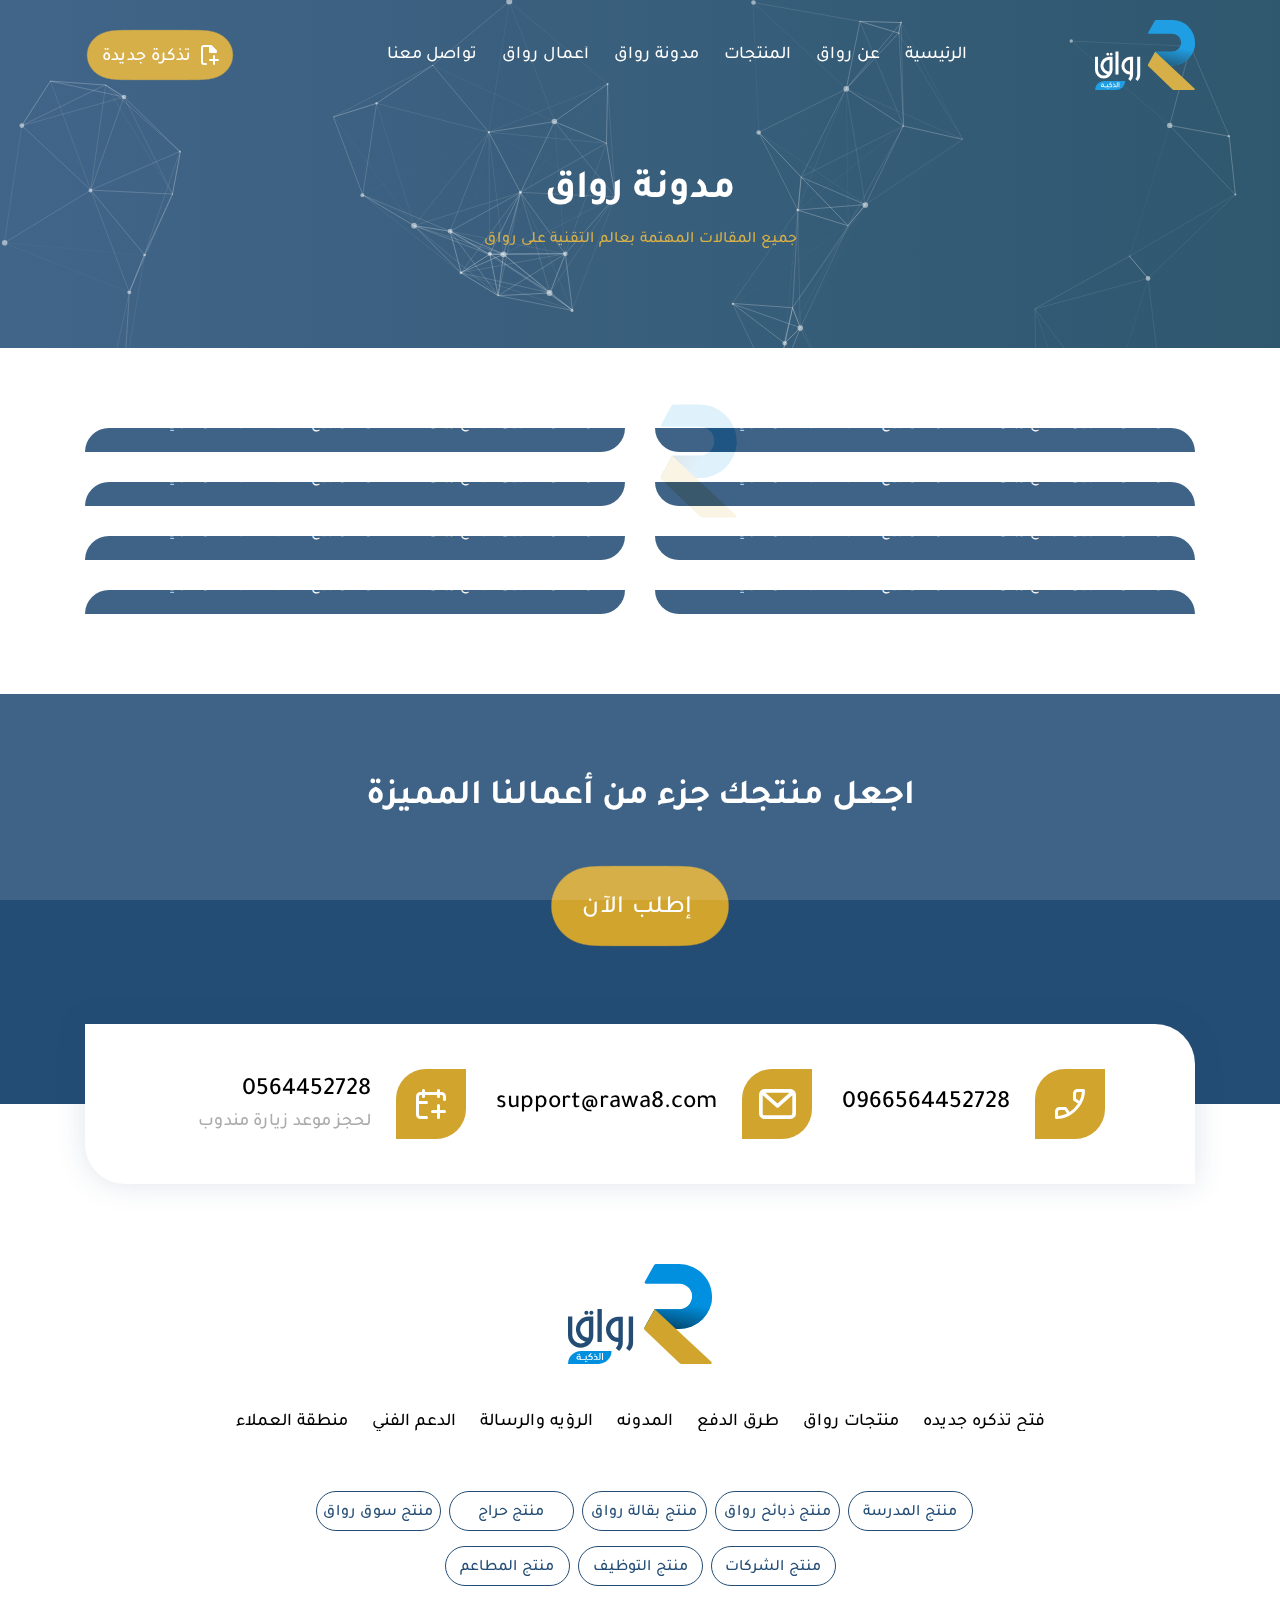
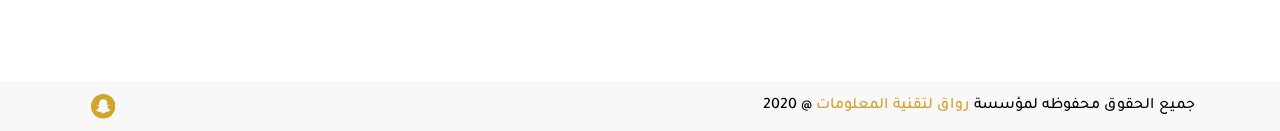
==== commit 8c41bb90: "Edit" ====
--- a/blog.html
+++ b/blog.html
@@ -461,7 +461,7 @@
         <ul class="res links">
           <li><a href="#!">فتح تذكره جديده</a></li>
           <li><a href="#!">منتجات رواق</a></li>
-          <li><a href="#!">طرق الدفع</a></li>
+          <li><a href="custom.html">طرق الدفع</a></li>
           <li><a href="#!">المدونه</a></li>
           <li><a href="#!">الرؤيه والرسالة</a></li>
           <li><a href="#!">الدعم الفني</a></li>
--- a/css/blog.css
+++ b/css/blog.css
@@ -1531,7 +1531,7 @@
   font-size: 16px;
   font-family: med;
   color: rgba(255, 255, 255, 0.6);
-  margin-bottom: 70px;
+  margin-bottom: 100px;
 }
 
 @media (max-width: 991px) {
@@ -1634,6 +1634,9 @@
   height: 126px;
   border-radius: 20px;
   margin-bottom: 26px;
+  color: #244d75;
+  font-size: 18px;
+  font-family: med;
 }
 
 .contact-popup .row .col-lg-6 form .field textarea::-webkit-input-placeholder {
@@ -1731,6 +1734,12 @@
           animation: float 8s linear infinite;
 }
 
+@media (min-width: 992px) {
+  .contact-popup .row .col-lg-6 > .img img {
+    margin-right: 90px;
+  }
+}
+
 @media (max-width: 991px) {
   .contact-popup .row .col-lg-6 > .img img {
     display: block;
@@ -1758,9 +1767,9 @@
   margin: 0;
   background-color: transparent;
   padding: 0;
-  -webkit-box-pack: center;
-      -ms-flex-pack: center;
-          justify-content: center;
+  -webkit-box-pack: end;
+      -ms-flex-pack: end;
+          justify-content: flex-end;
 }
 
 @media (max-width: 991px) {
@@ -1780,6 +1789,19 @@
   .contact-popup .row .col-12 .contact-Min .content .cont:not(:last-child) {
     margin-right: 0;
     margin-left: 0;
+  }
+}
+
+@media (max-width: 991px) {
+  .contact-popup .row .col-12 .contact-Min .content .cont {
+    width: 272px !important;
+  }
+}
+
+@media (max-width: 767px) {
+  .contact-popup .row .col-12 .contact-Min .content .cont .icon {
+    -ms-flex-negative: 0;
+        flex-shrink: 0;
   }
 }
 
@@ -2342,6 +2364,12 @@
   }
 }
 
+@media (max-width: 480px) {
+  .blog-posts .post .overlay {
+    bottom: -32px;
+  }
+}
+
 .blog-posts .post .overlay h2 {
   font-size: 22px;
   font-family: bold;
